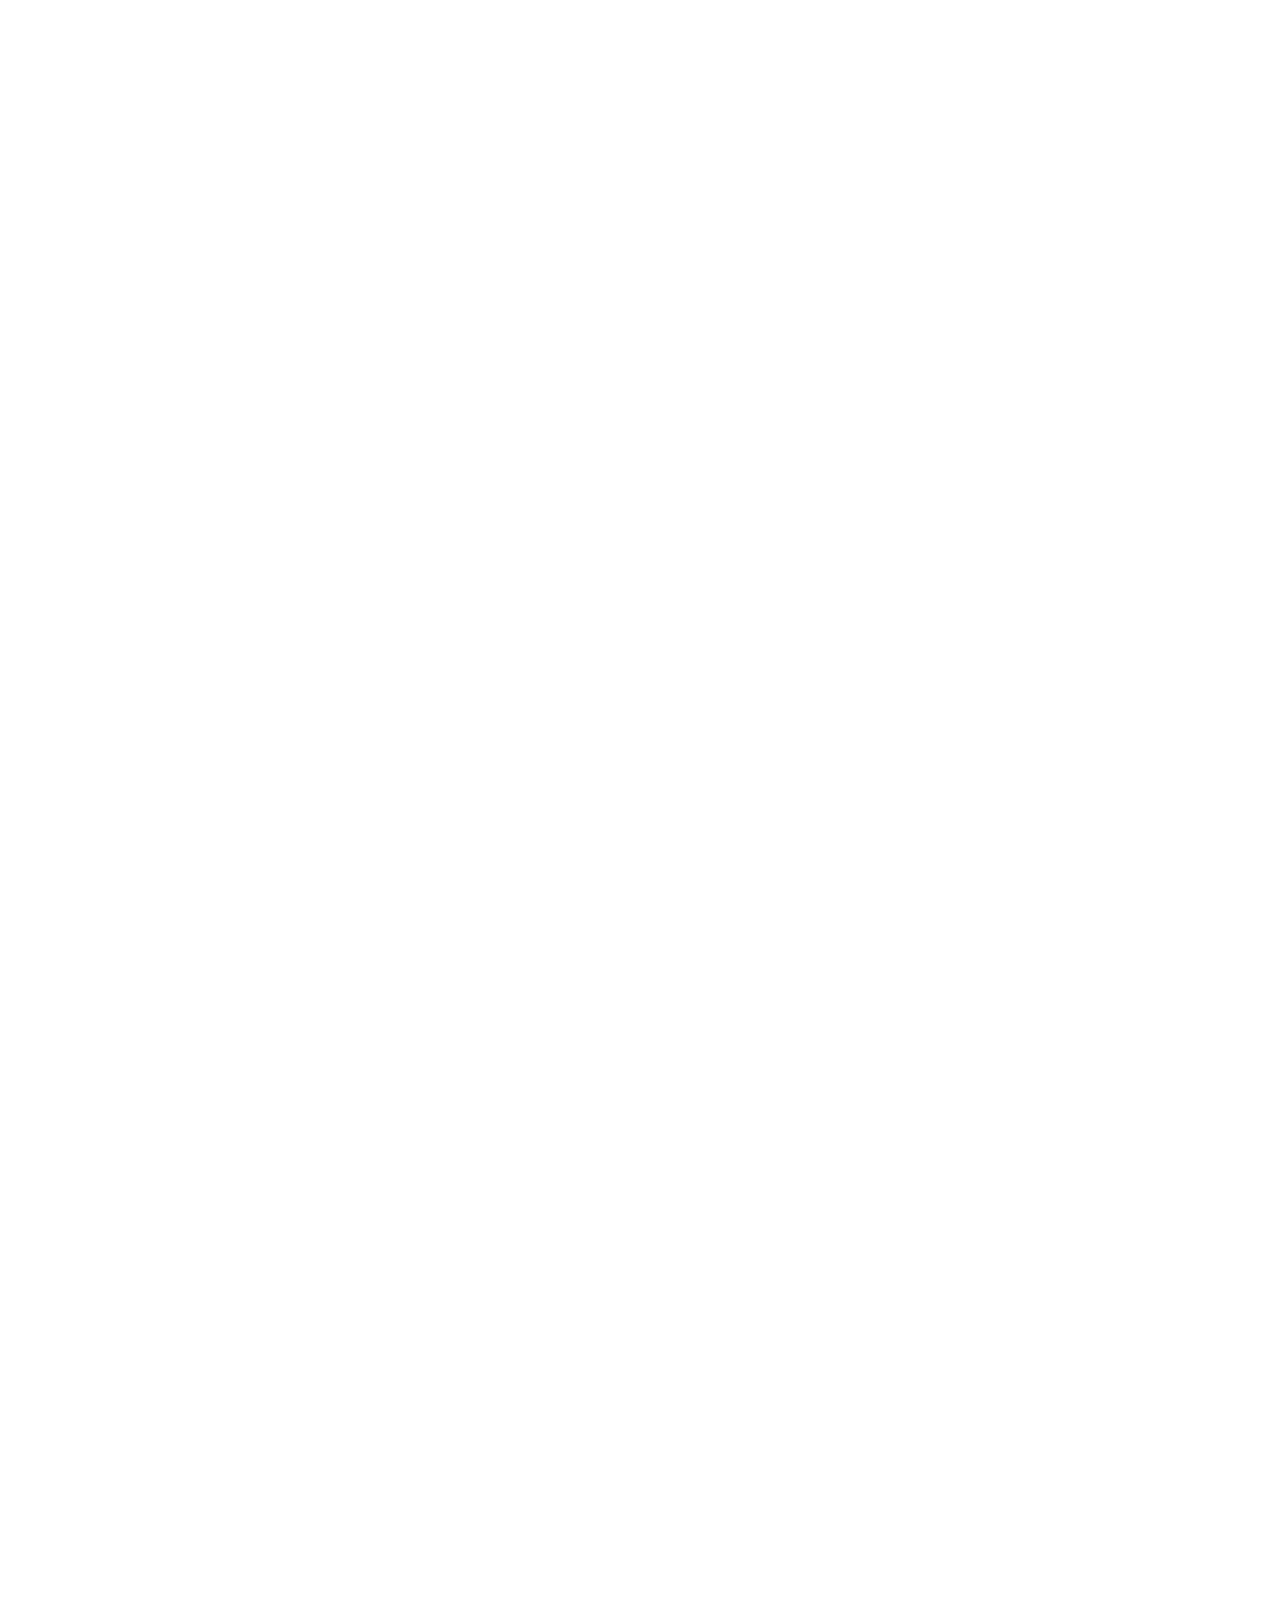
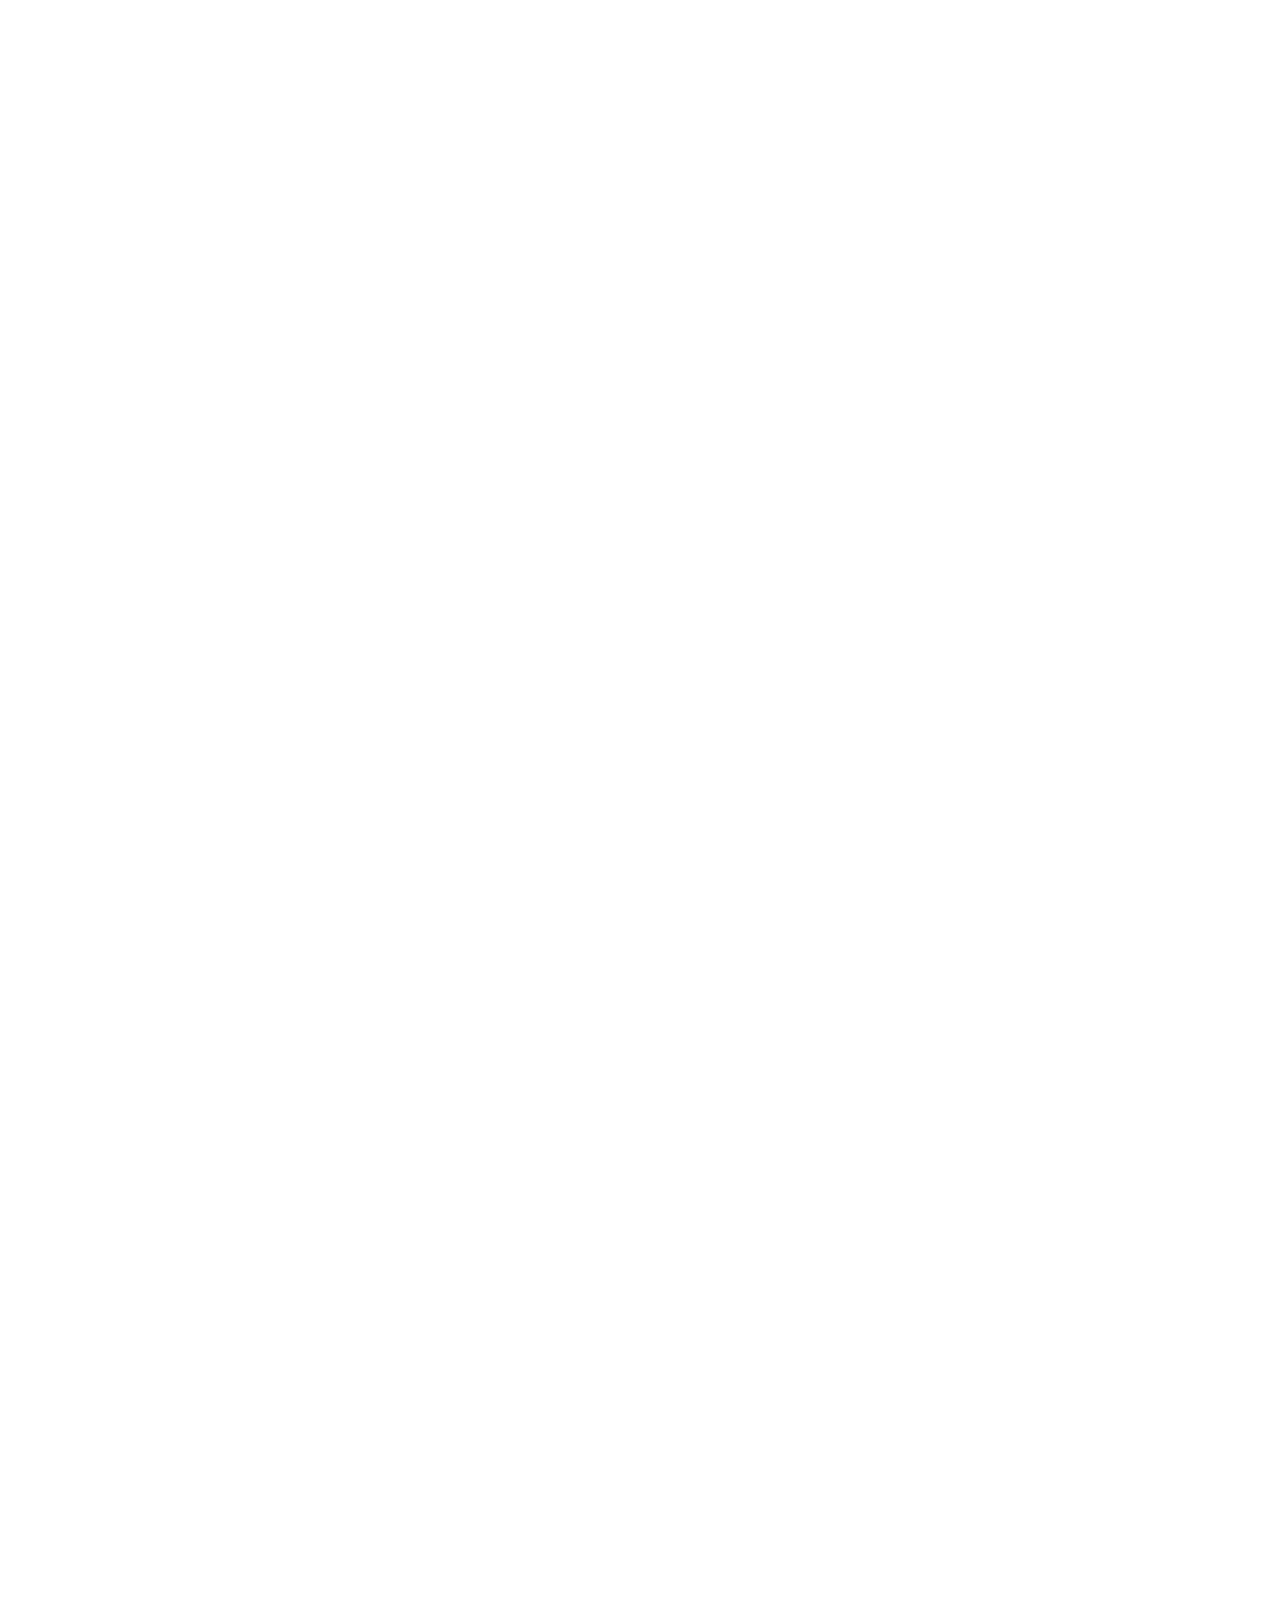
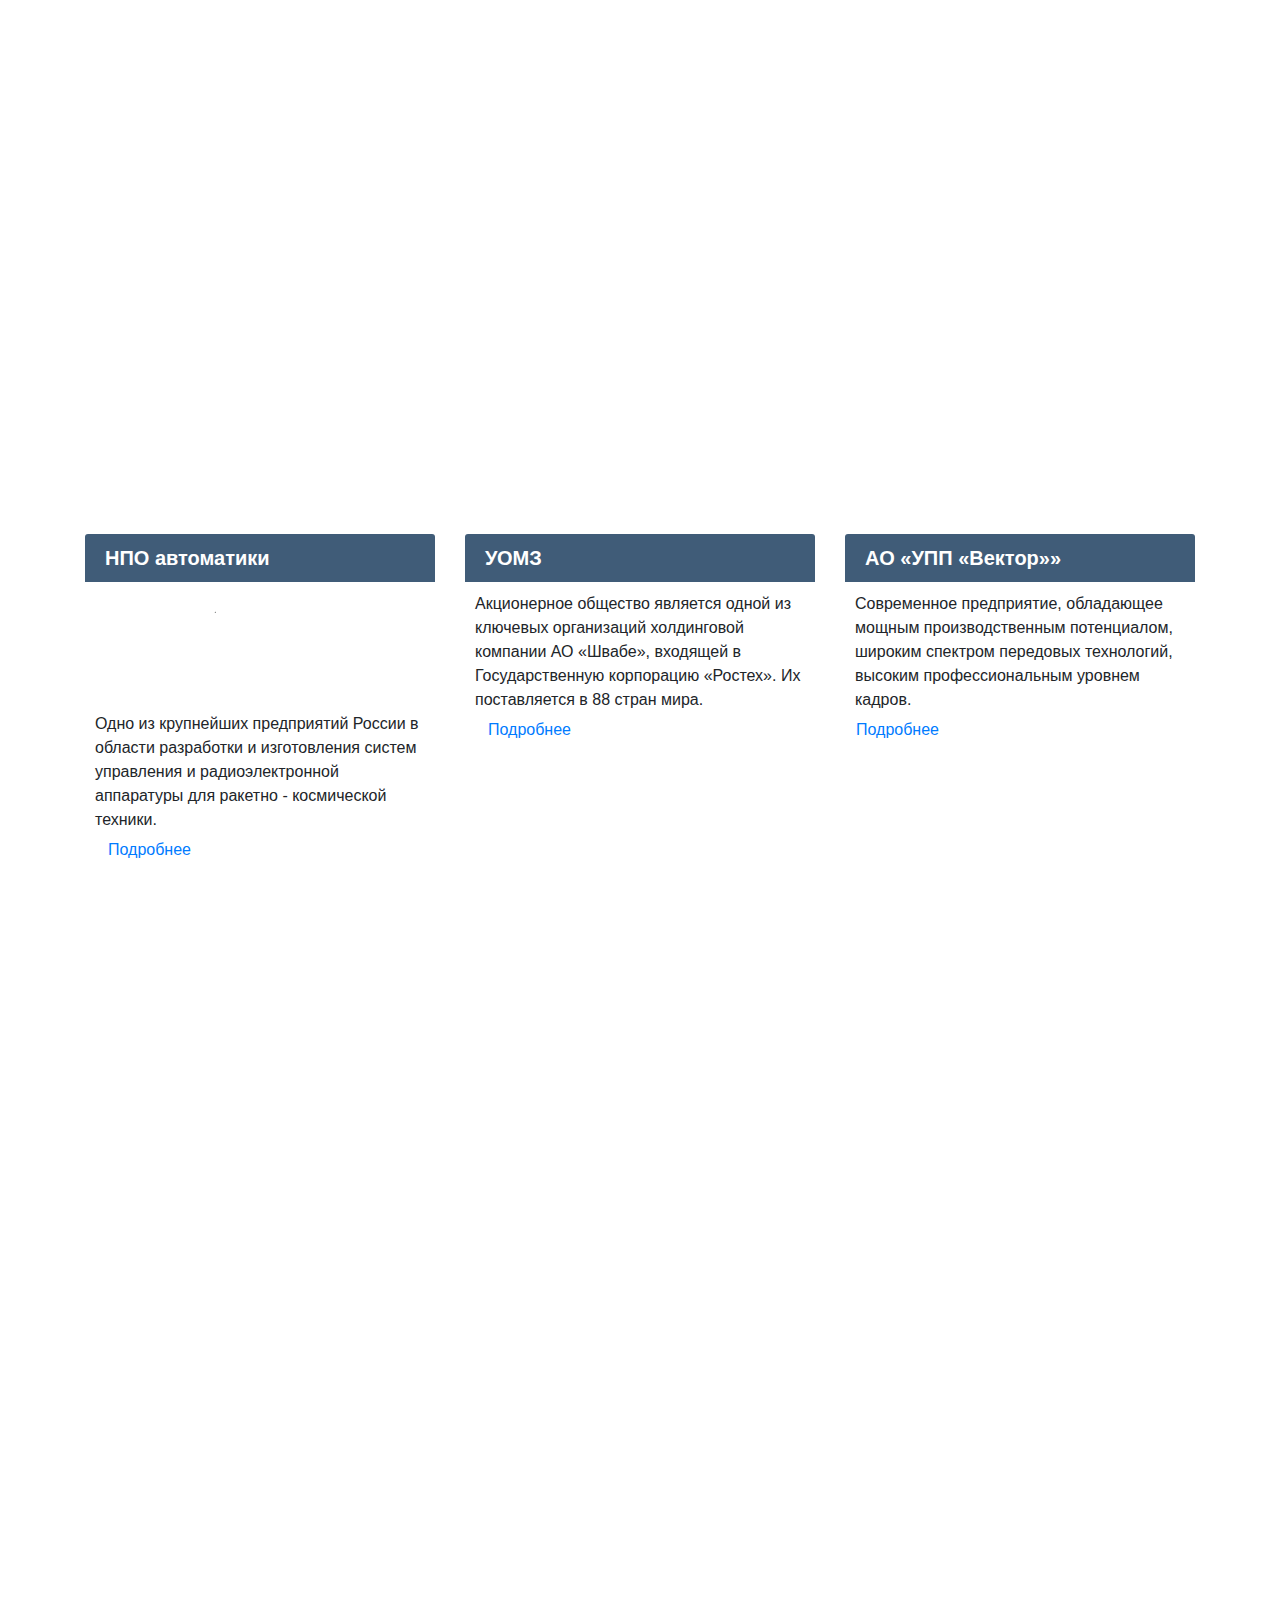
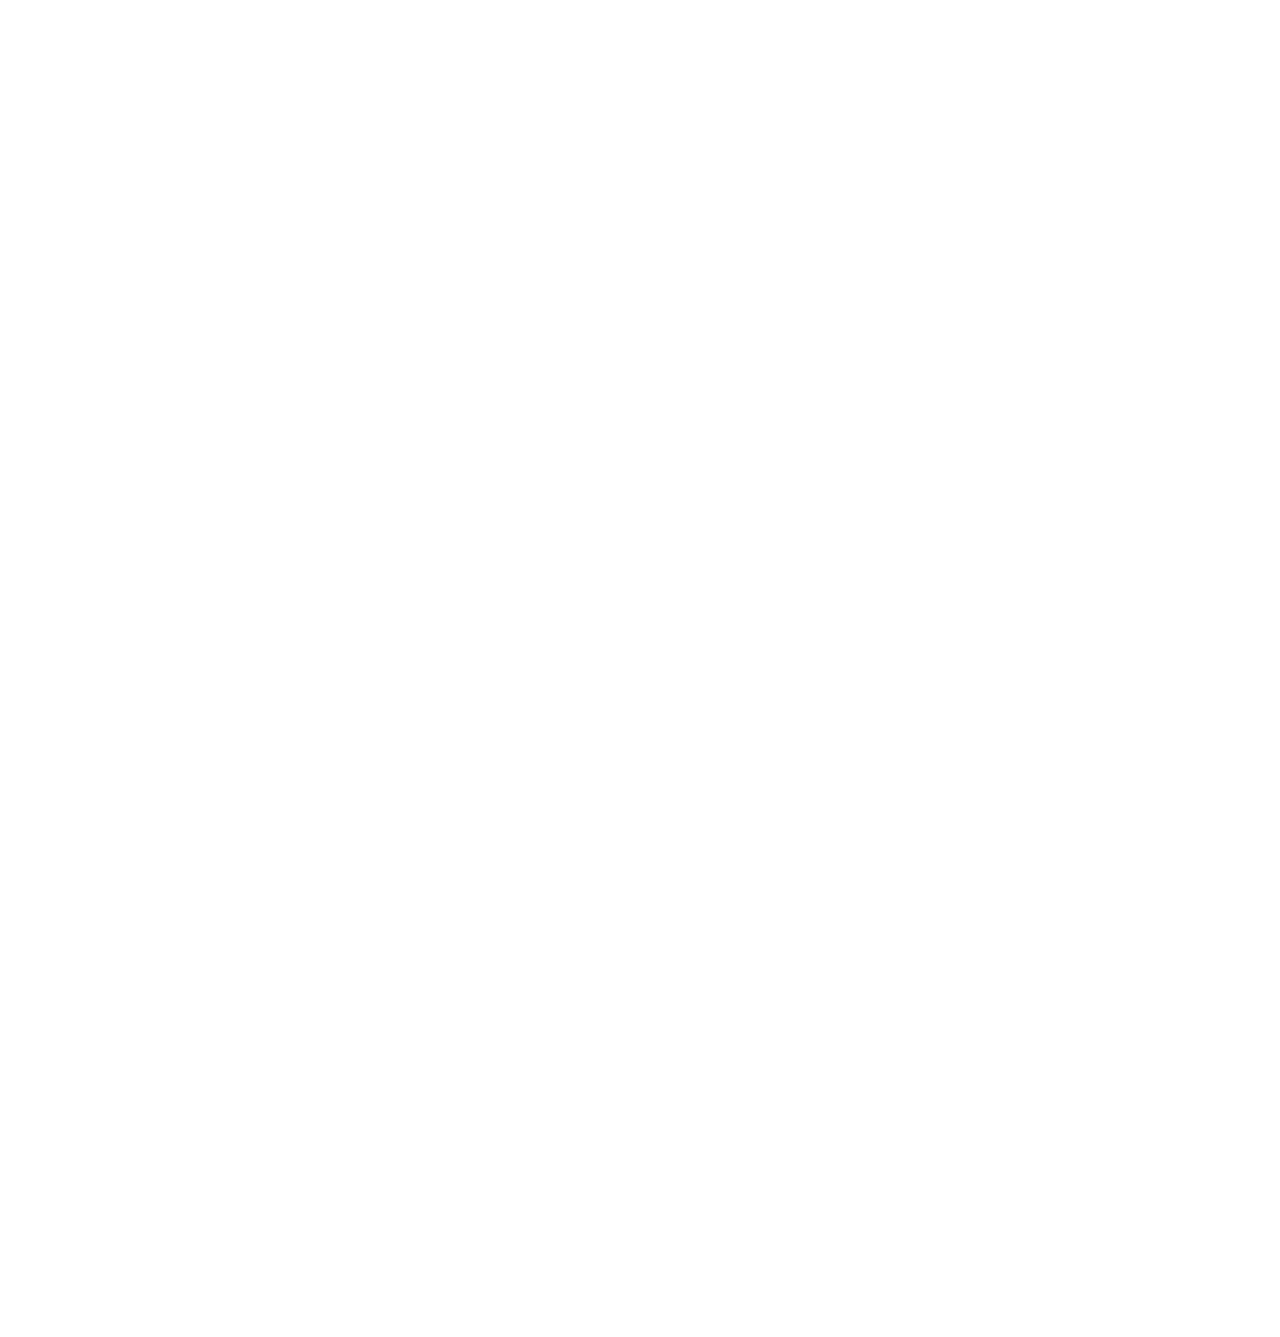
==== index.html @ 878fbd89 "urfu image fix" ====
<!DOCTYPE html>
<html>

<head>
    <meta charset="utf-8">
    <meta name="viewport" content="width=device-width, initial-scale=1, shrink-to-fit=no">

    <link rel="stylesheet" href="https://maxcdn.bootstrapcdn.com/bootstrap/4.1.3/css/bootstrap.min.css">
    <link rel="stylesheet" href="https://cdnjs.cloudflare.com/ajax/libs/font-awesome/4.5.0/css/font-awesome.min.css">
    <link rel="stylesheet" type="text/css" href="parallax.css" rel="stylesheet" type="text/css">

    <link rel="stylesheet" type="text/css" href="timeline.css" rel="stylesheet" type="text/css">
    <link rel="stylesheet" type="text/css" href="intro.css" rel="stylesheet" type="text/css">
    <link rel="stylesheet" type="text/css" href="statistics.css" rel="stylesheet" type="text/css">
    <link rel="stylesheet" type="text/css" href="opportunities.css" rel="stylesheet" type="text/css">
    <link rel="stylesheet" type="text/css" href="contacts.css" rel="stylesheet" type="text/css">
    <!--- TODO some style from here belongs to admission campaign - SPLIT -->
    <style>
        :root {
            /*--blue-green: #286763; statistics*/
            --yellow: #b39c47; /*admission campaign*/
            /*best? --yellow: #c2a434; */
            /*--yellow: #cbb46d;*/
            
        }
        
        body {
            /*min-height:6000px;*/
        }
        /*.card-deck .cw-30 {
            flex: 1 0 30%;
            max-width: 30%;
        }
        
        .cw-30 {
            background-color: transparent;
            max-width: 30%;
        }
        
        
        .card-deck .cw-70 {
            flex: 1 0 70%;
            max-width: 70%;
        } */
        
        .card-header.yellow-bg{
            background-color: var(--yellow);
            color:white;
        }
        
        .section-header {
            background-color: transparent;
            color: white;
            text-align: center;
            font-weight: bold;
            padding: 10px;     
        }
        
      

</style>

    <script type="text/javascript" src="https://ajax.googleapis.com/ajax/libs/jquery/1.12.4/jquery.min.js"></script>
    <script type="text/javascript" src="https://maxcdn.bootstrapcdn.com/bootstrap/4.1.3/js/bootstrap.min.js"></script>
    <script type="text/javascript" src="js/parallax.min.js"></script>
    <!--charts-->
    <script type="text/javascript" src="https://www.gstatic.com/charts/loader.js"></script>
    <script type="text/javascript" src="js/score-chart.js"></script>
    <script type="text/javascript" src="js/vacant-chart.js"></script>

    <script type="text/javascript" src="js/intro.js"></script>
    <script type="text/javascript" src="js/what_is_radio.js"></script>
    <script type="text/javascript" src="js/statistics.js"></script>
     <script type="text/javascript" src="js/opportunities.js"></script>
     <script type="text/javascript" src="js/contacts.js"></script>

</head>

<body>

    <!--<header class="black-circle parallax" style="min-height: 979px;">
	<div class="inner">
		<div class="ct-page_title">
			<div class="inner">
				<h1>
					<span><img src="images/logo.png"/></span>
				</h1>
				<h2>
					A major trend in web design is parallax scrolling, which involves the background moving at a slower rate to the foreground, creating a 3D effect as you scroll down the page.
				</h2>
			</div>
		</div>
	</div>
</header> -->
    <!-- class="ct-u-paddingBoth120" was inside section for padding-->
    <section id="intro" style="background:transparent; min-height: 300px;"></section>

    <section id="what_is_radio" style="background:transparent; min-height: 979px;"></section>

    <section id="statistics" style="background:transparent; min-height:800px;"></section>

    <section id="admission_campaign" style="background:transparent; min-height: 979px;"></section>

    <section id="opportunities" style="background:transparent; min-height: 979px;"></section>

    <section id="graduates" style="background:transparent; min-height: 990px;"></section>

    <section id="contacts" style="background:transparent; min-height: 979px;">
    </section>

    <script type="text/javascript">
        $(document).ready(function() {
            $("#intro").load("intro.html");
            $("#what_is_radio").load("what_is_radio.html");
            $("#statistics").load("statistics.html");
            $("#admission_campaign").load("admission_campaign.html");
            $("#opportunities").load("opportunities.html");
            $("#graduates").load("graduates.html");
            $("#contacts").load("contacts.html");
        });

    </script>

    <script type="text/javascript">
        $(document).ready(function() {
            $('#intro').parallax({
                imageSrc: 'img/intro.png'
            });
            $('#what_is_radio').parallax({
                imageSrc: 'img/what_is_radio.png'
            });
            $('#statistics').parallax({
                imageSrc: 'img/statistics.png'
            });
            $('#admission_campaign').parallax({
                imageSrc: 'img/admission_campaign.png'
            });
            $('#opportunities').parallax({
                imageSrc: 'img/opportunities.png'
            });
            $('#graduates').parallax({
                imageSrc: 'img/graduates.png'
            });
            $('#contacts').parallax({
                imageSrc: 'img/contacts.png'
            });
        });

    </script>

</body>

</html>
---- opportunities.css ----
:root {
    --blue-gray: #405c78;
}

.card-header.blue-gray-bg {
    background-color: var(--blue-gray);
    color: white;
}

.img {
    width:120px;
    height:120px;
    margin:0 auto;
    border-radius:50%;
    overflow:hidden;
}
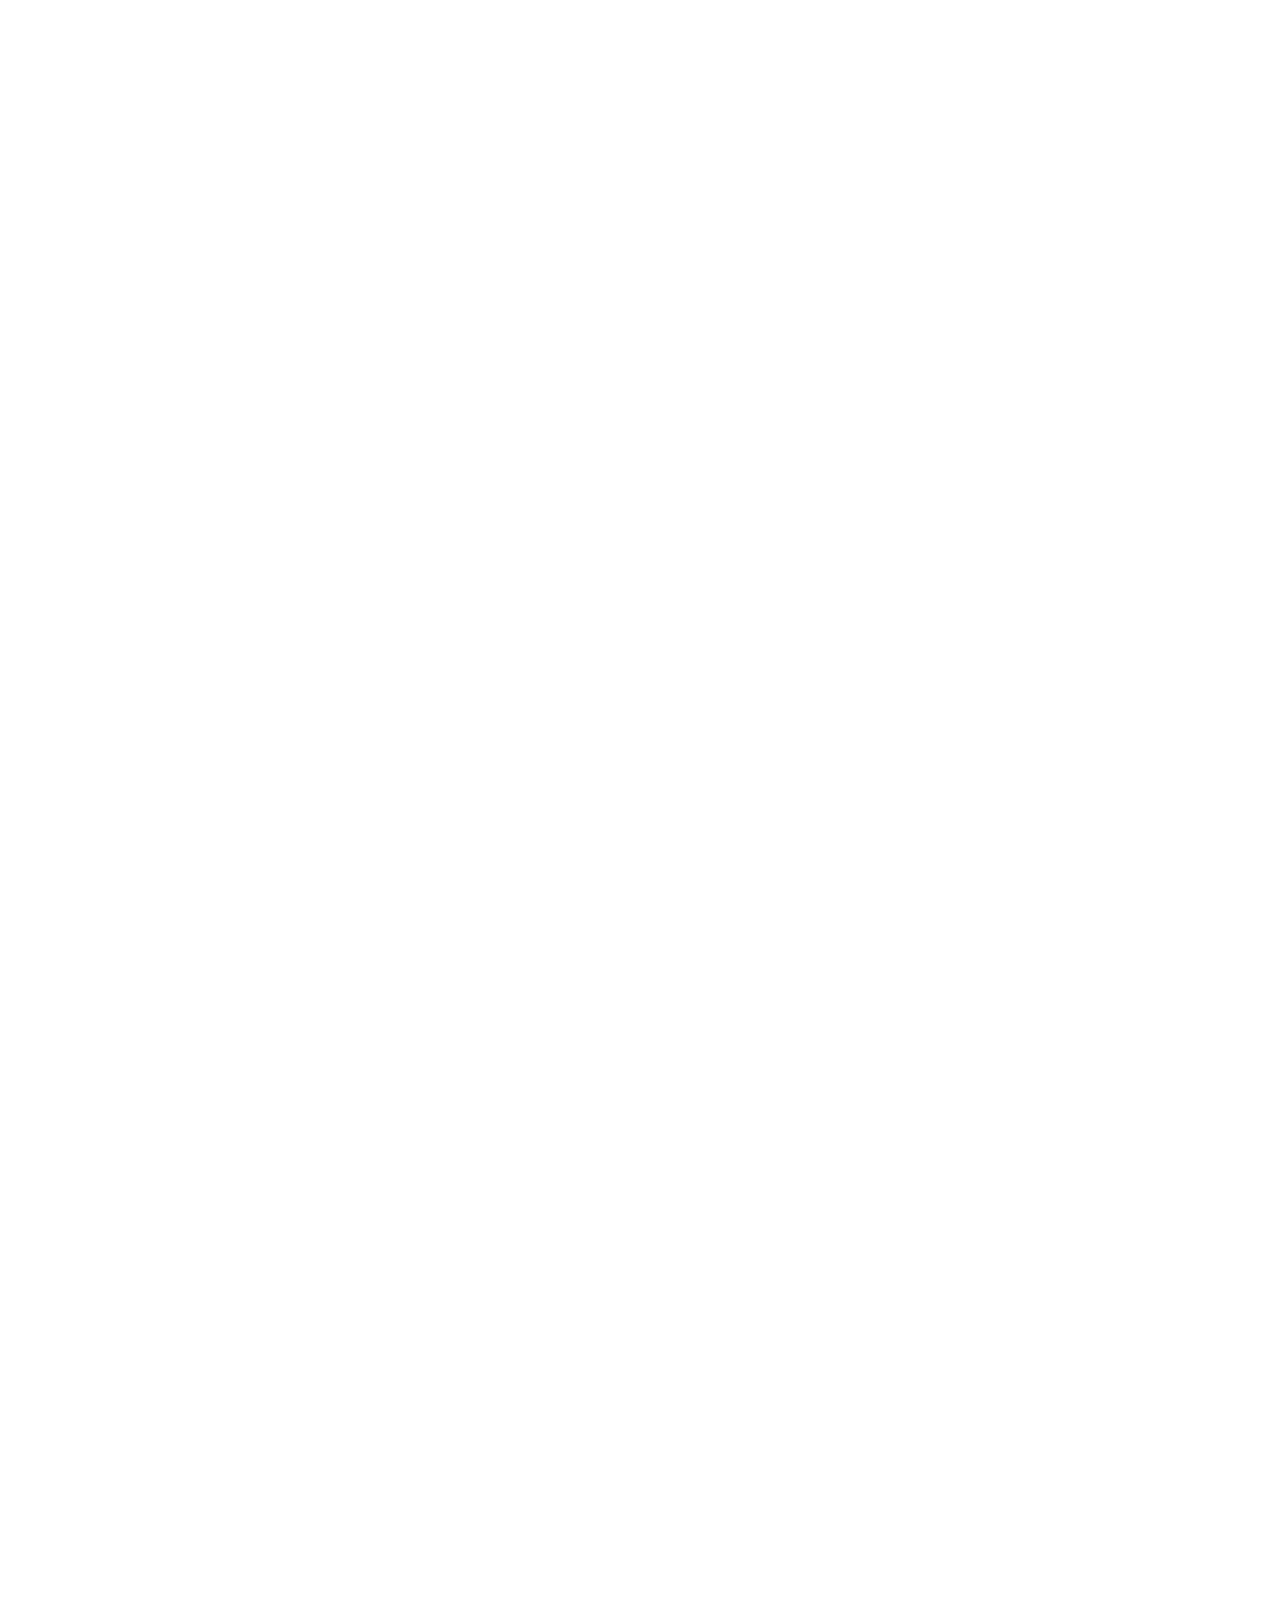
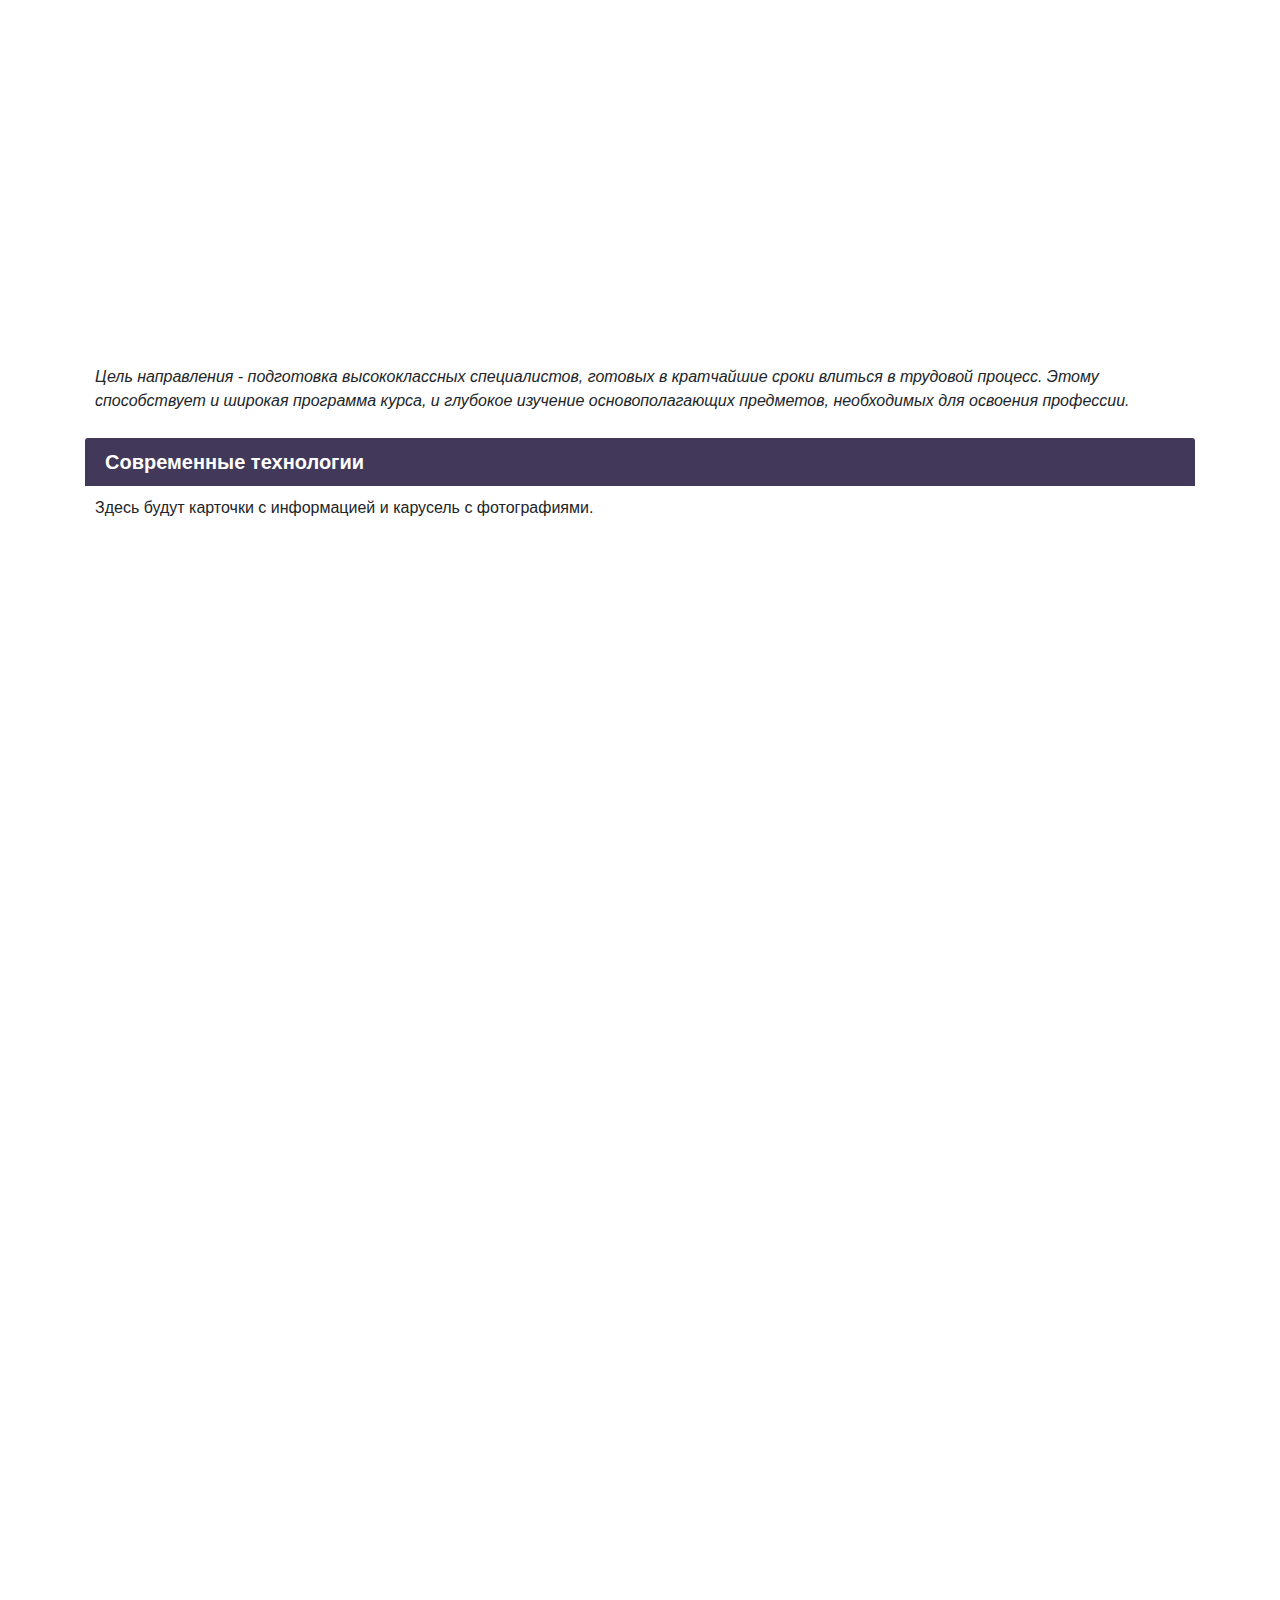
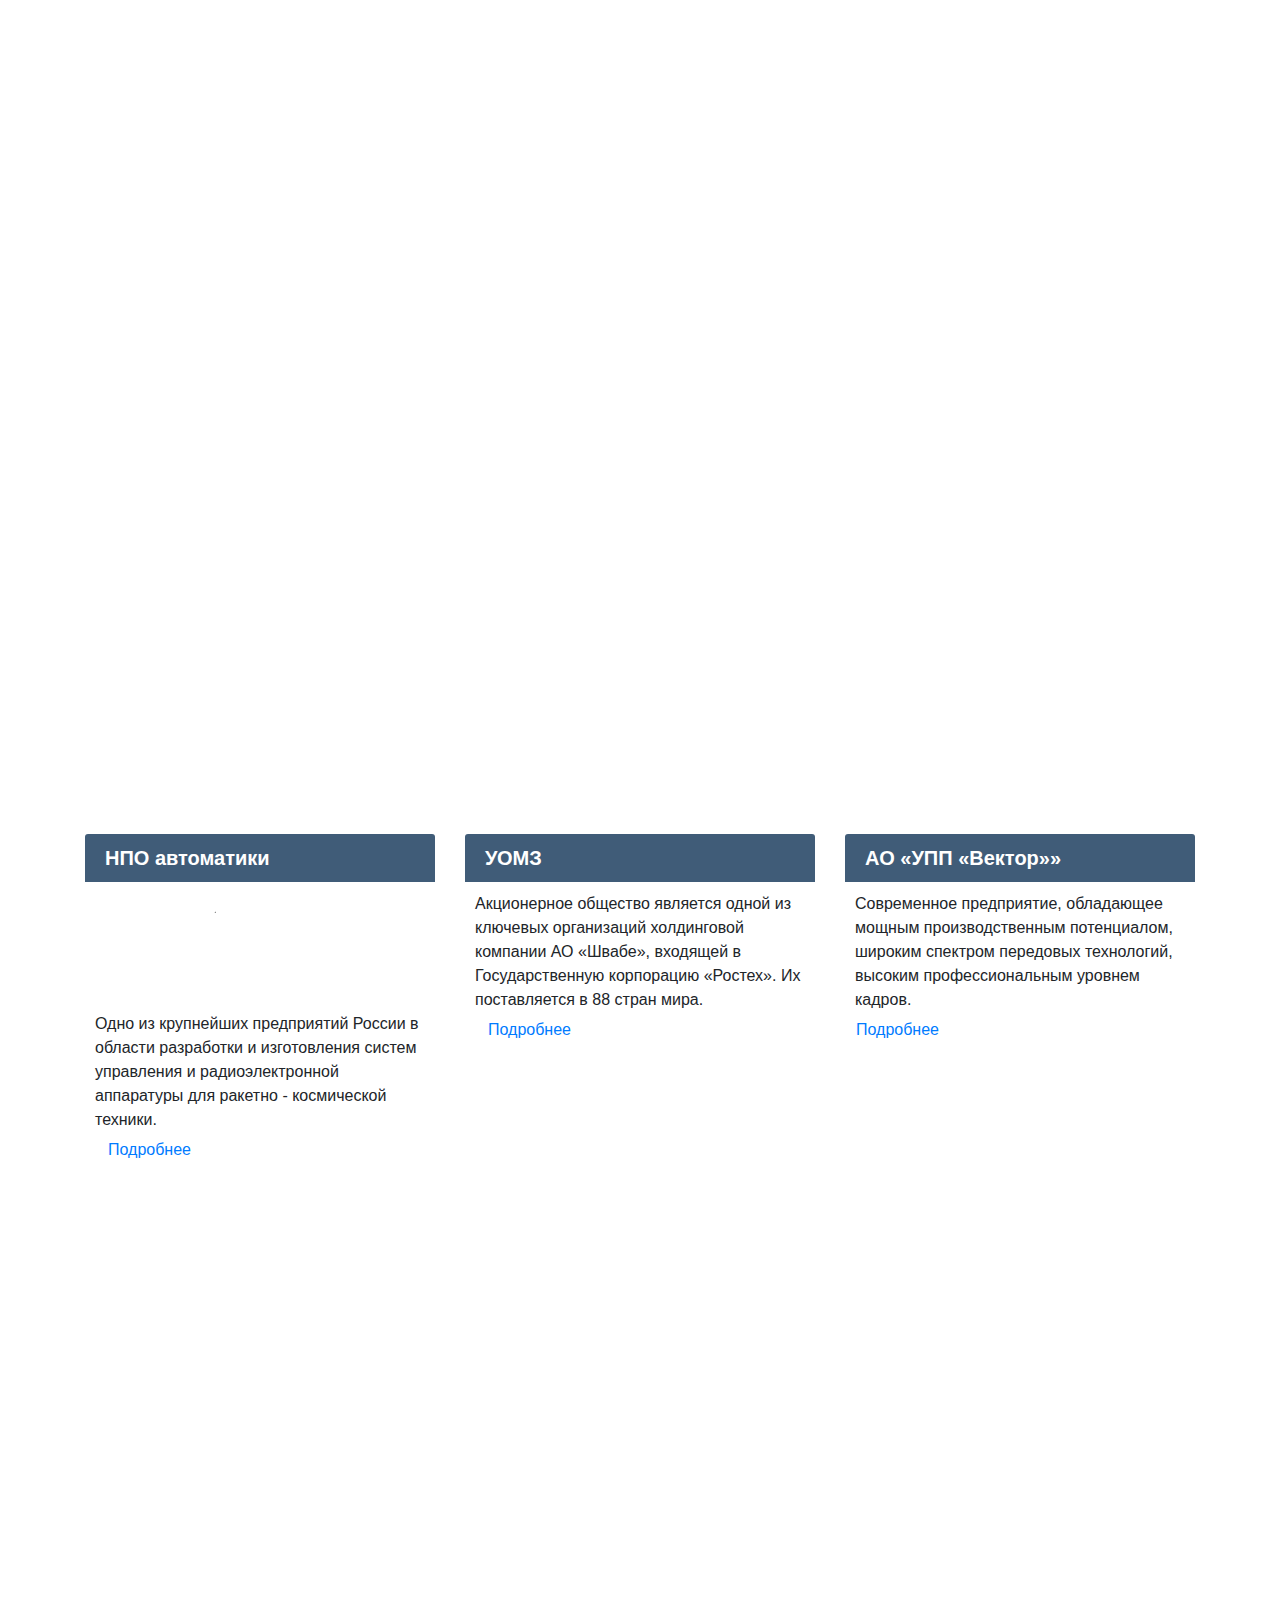
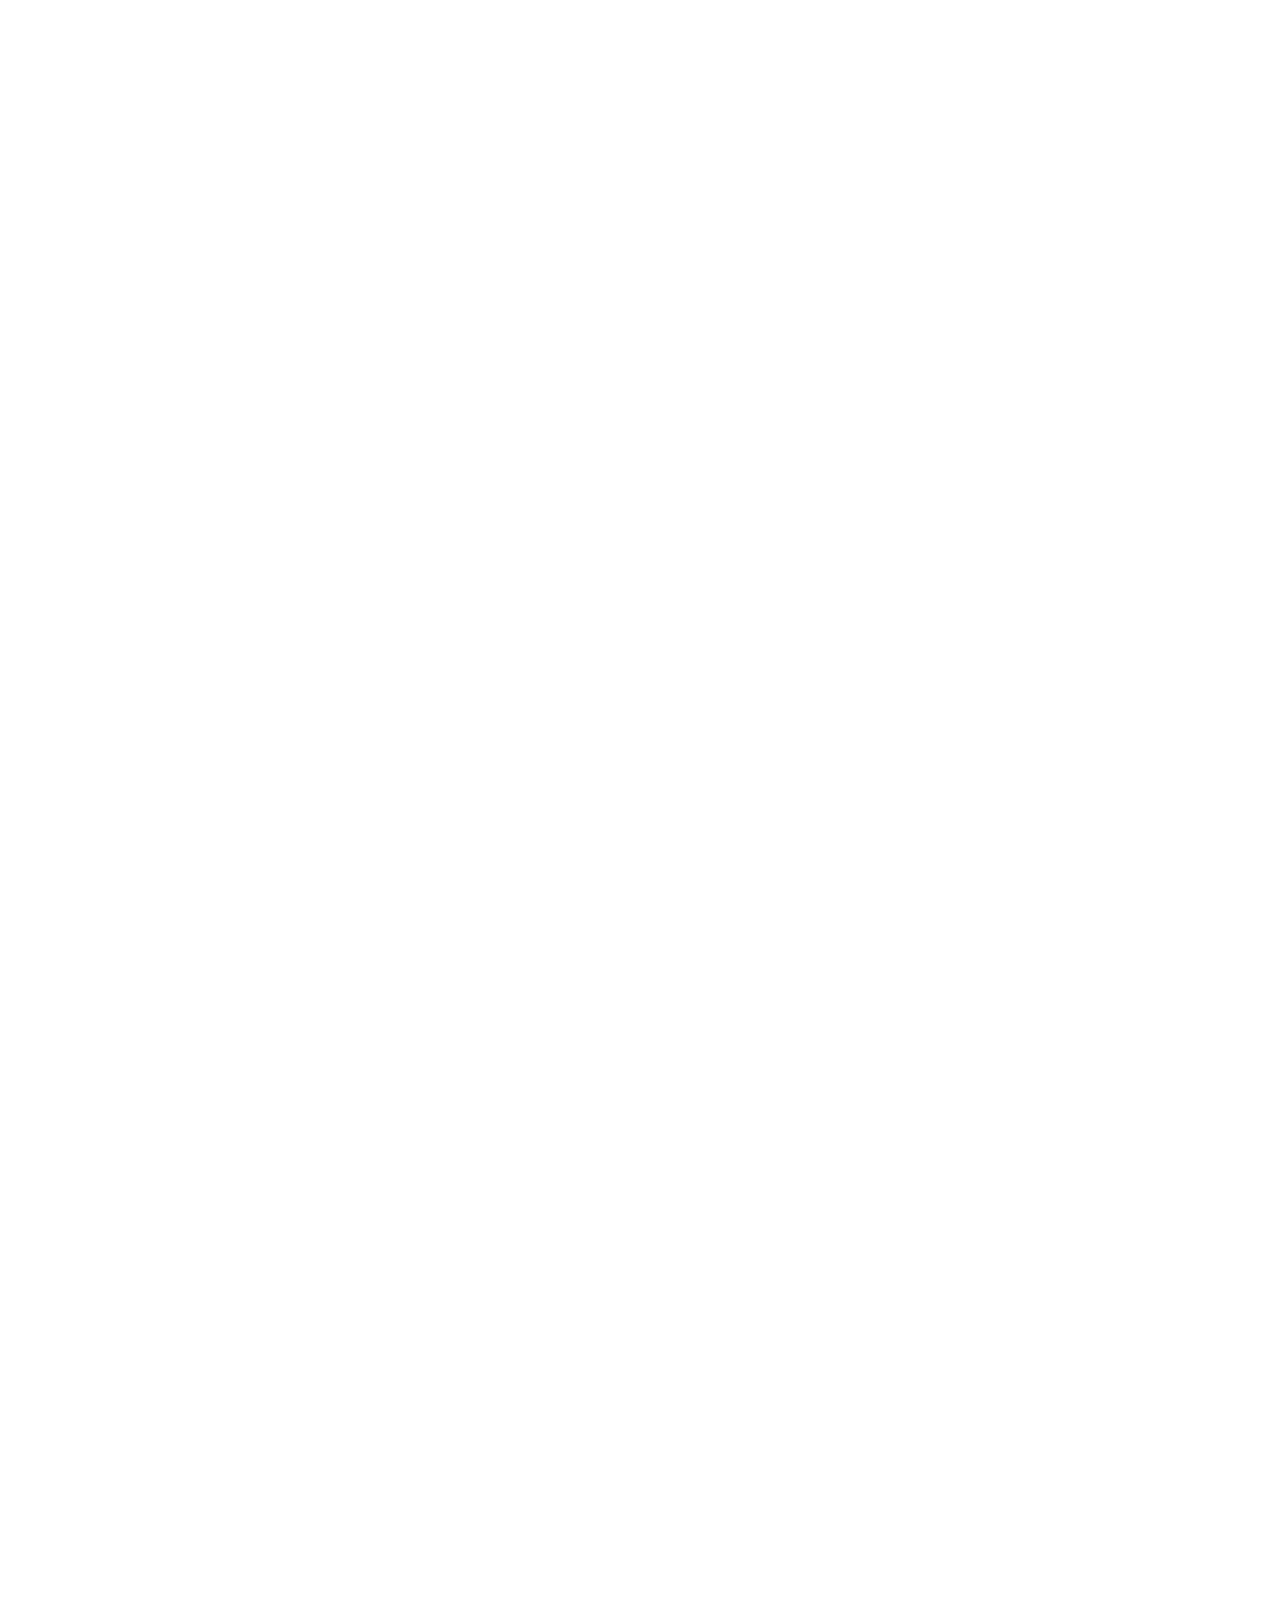
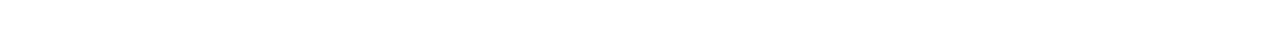
==== commit af0cbae5: "urfu image fix" ====
--- a/index.html
+++ b/index.html
@@ -96,6 +96,8 @@
     <section id="intro" style="background:transparent; min-height: 300px;"></section>
 
     <section id="what_is_radio" style="background:transparent; min-height: 979px;"></section>
+    
+    <section id="radio_in_urfu" style="background:transparent; min-height: 300px;"></section>
 
     <section id="statistics" style="background:transparent; min-height:800px;"></section>
 
@@ -112,6 +114,7 @@
         $(document).ready(function() {
             $("#intro").load("intro.html");
             $("#what_is_radio").load("what_is_radio.html");
+            $("#radio_in_urfu").load("radio_in_urfu.html");
             $("#statistics").load("statistics.html");
             $("#admission_campaign").load("admission_campaign.html");
             $("#opportunities").load("opportunities.html");
@@ -128,6 +131,9 @@
             });
             $('#what_is_radio').parallax({
                 imageSrc: 'img/what_is_radio.png'
+            });
+            $('#radio_in_urfu').parallax({
+                imageSrc: 'img/radio_in_urfu.png'
             });
             $('#statistics').parallax({
                 imageSrc: 'img/statistics.png'
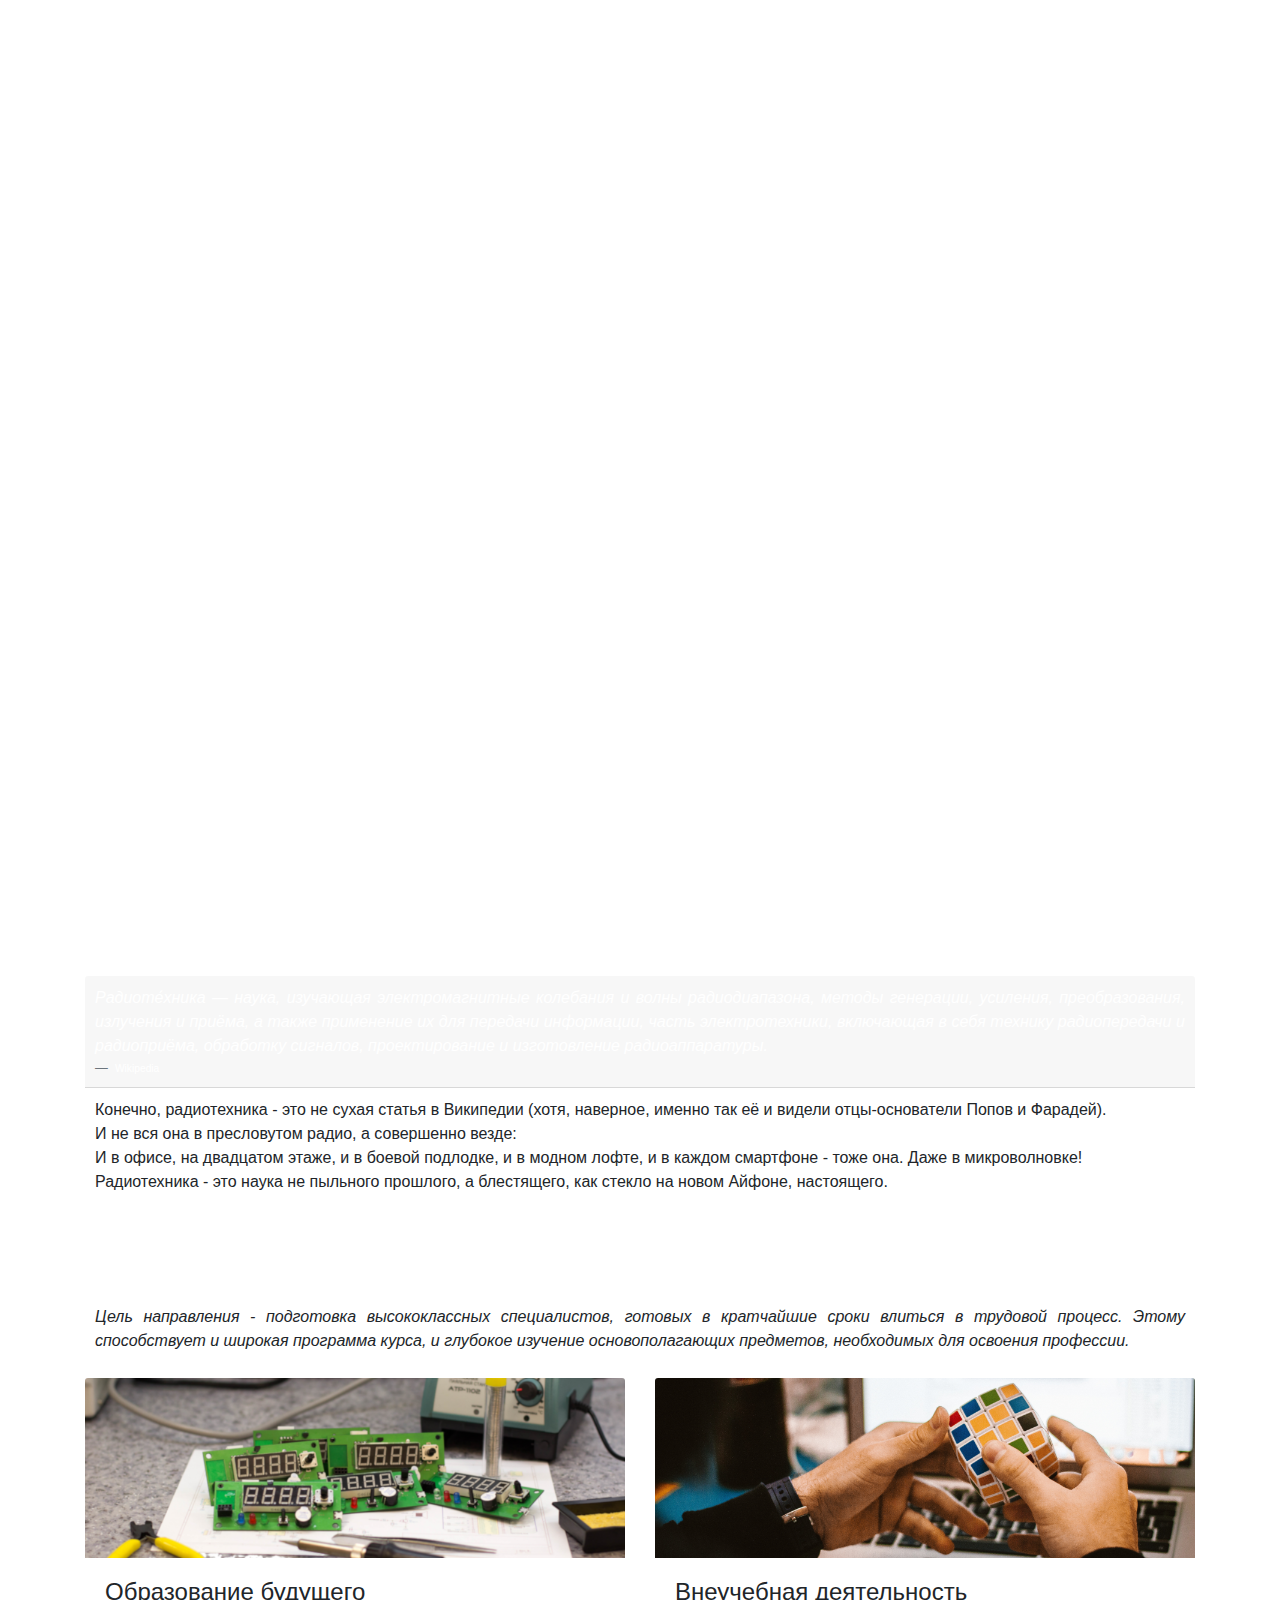
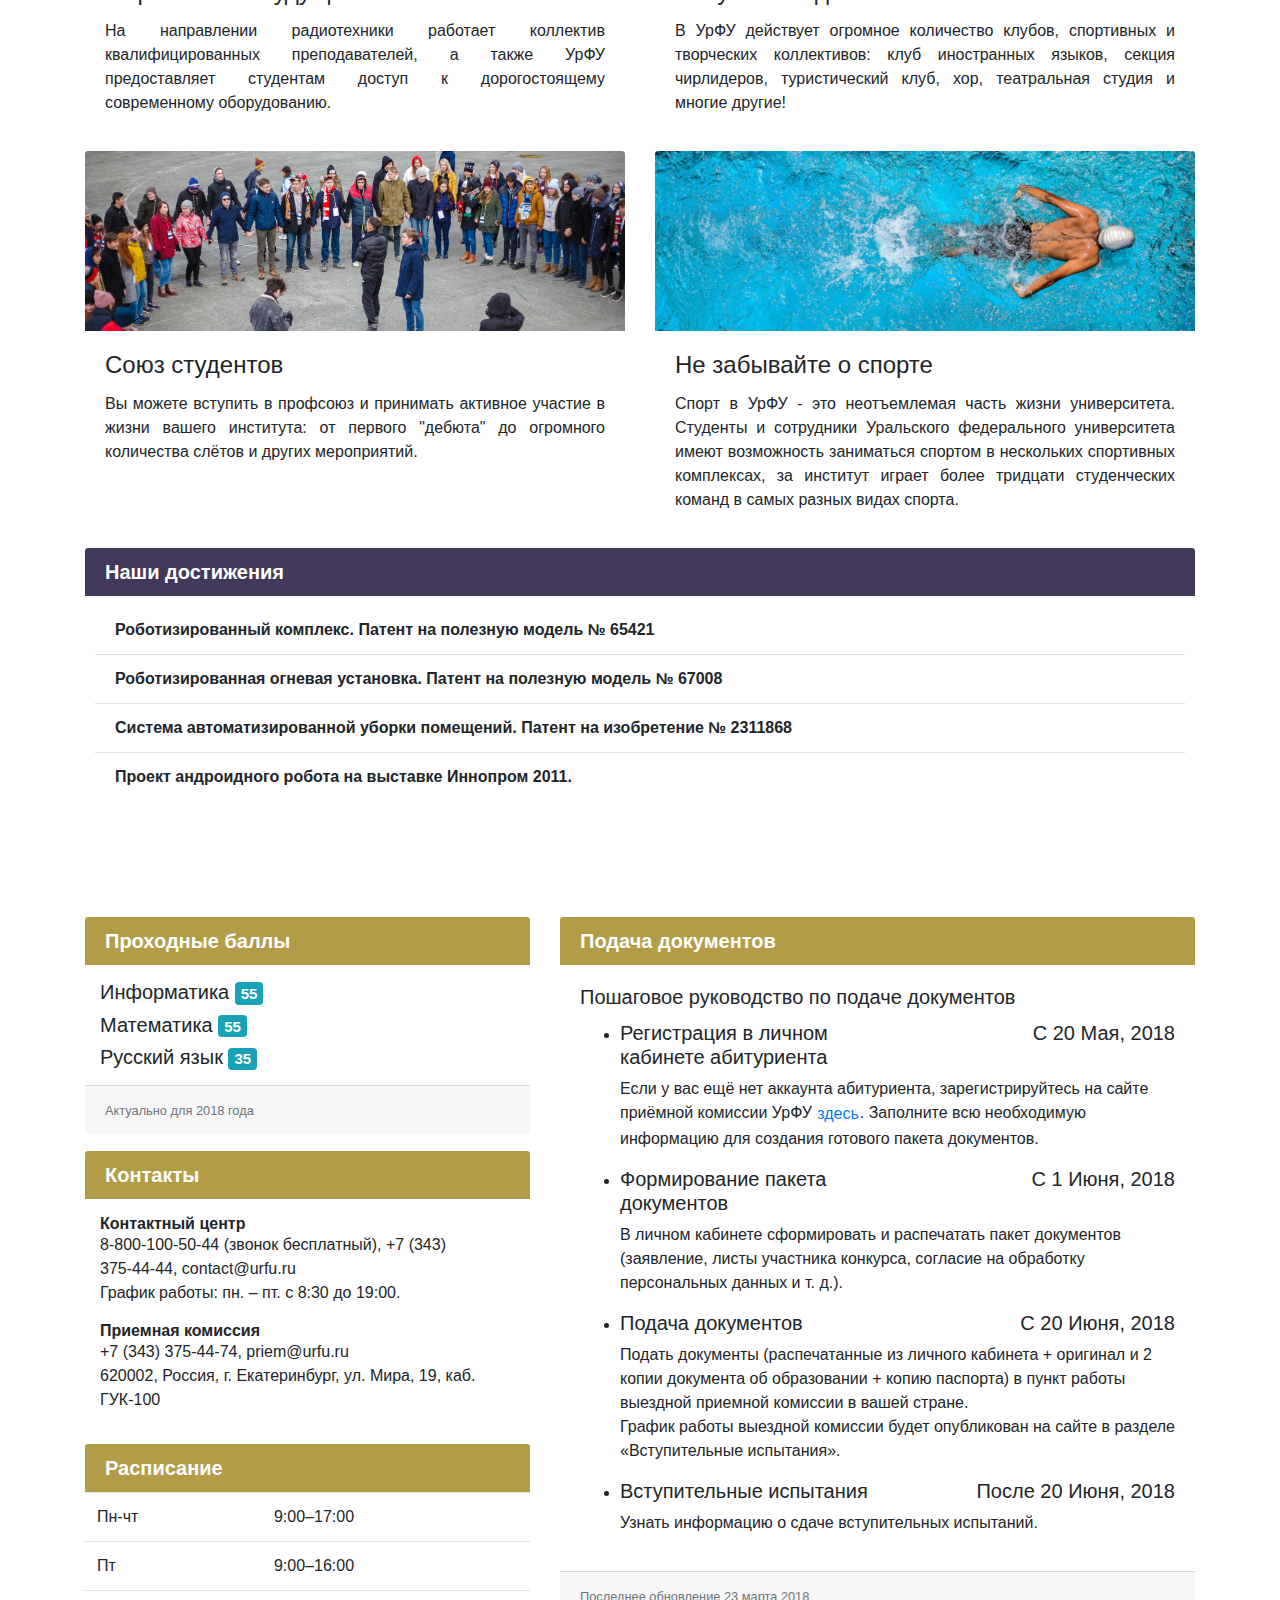
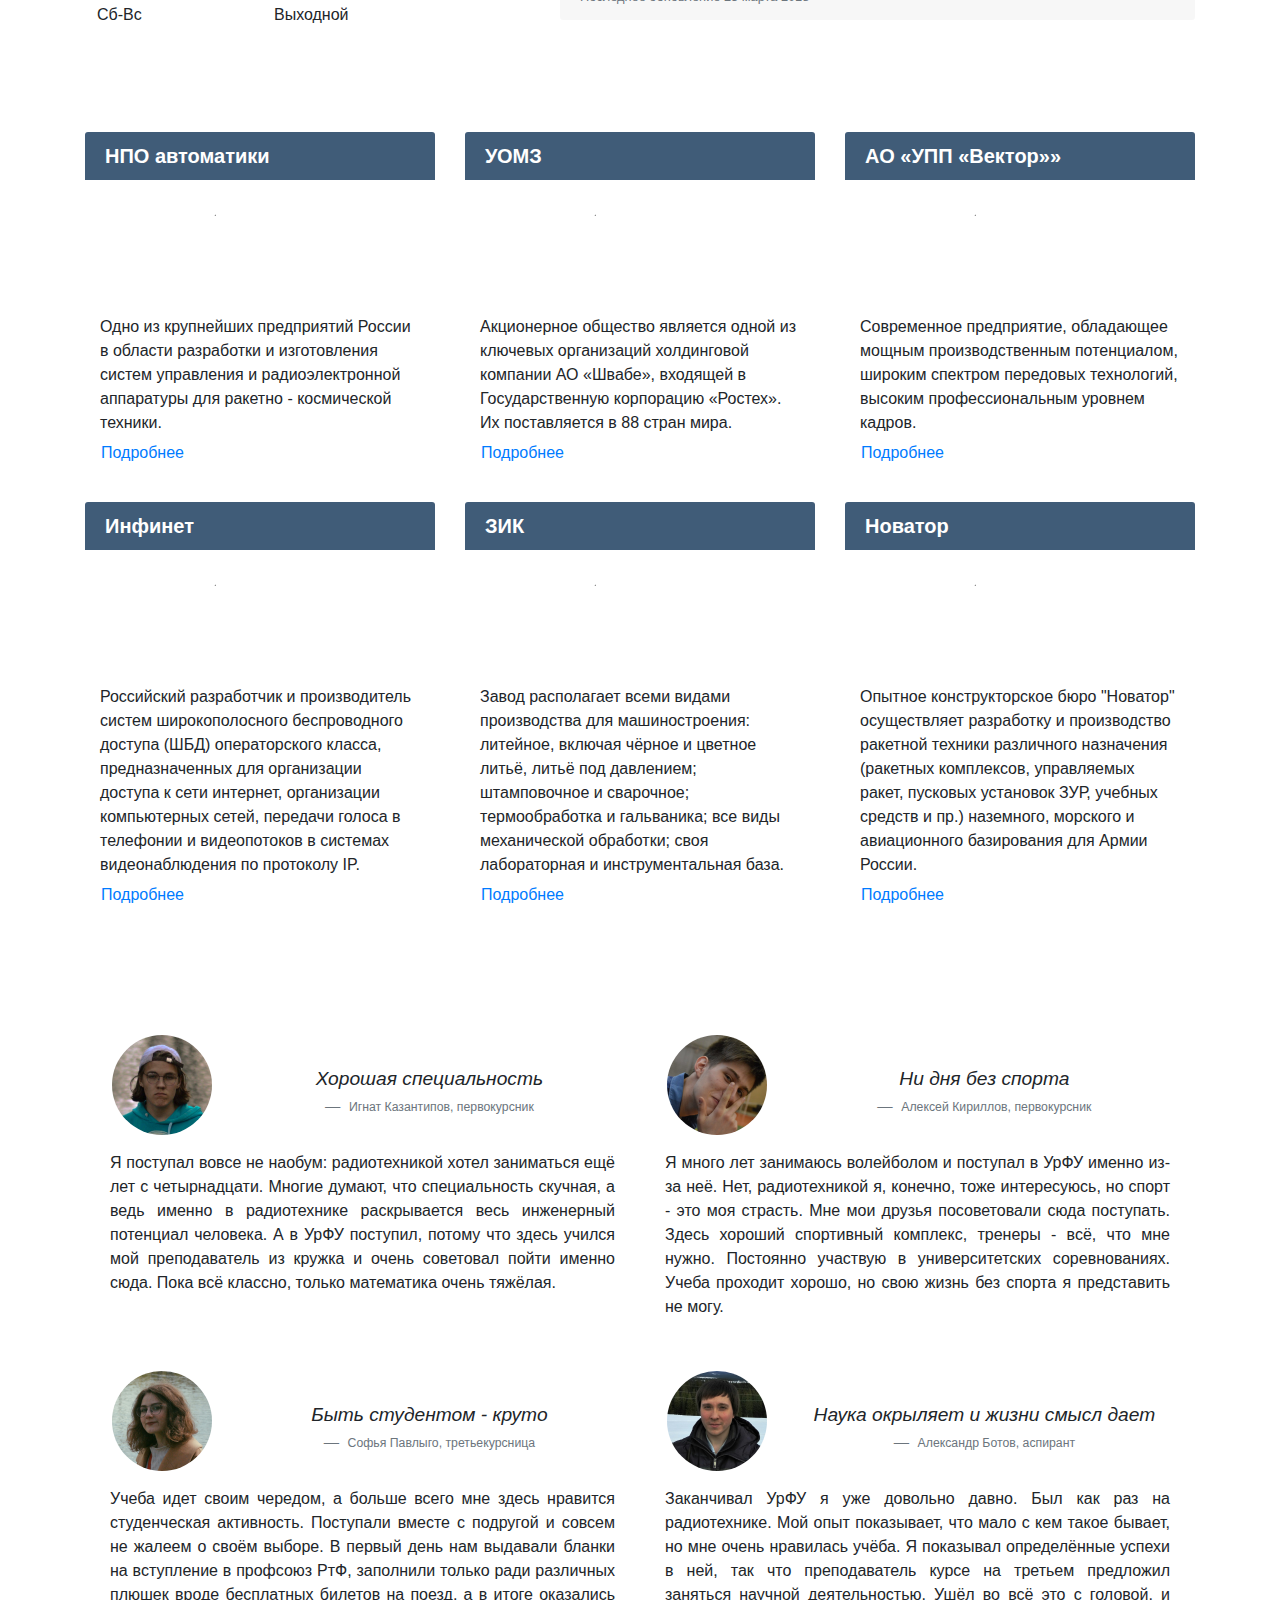
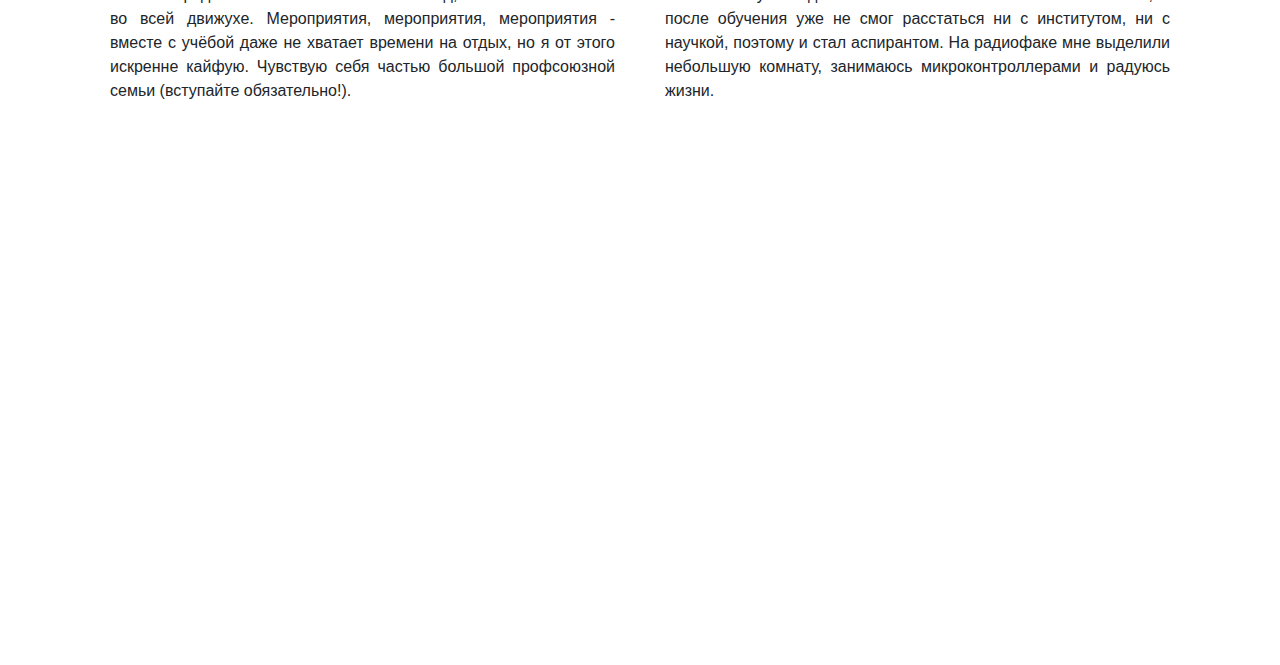
==== commit 92469b8a: "updated urfu and graduates, cards equal height" ====
--- a/index.html
+++ b/index.html
@@ -13,6 +13,7 @@
     <link rel="stylesheet" type="text/css" href="intro.css" rel="stylesheet" type="text/css">
     <link rel="stylesheet" type="text/css" href="statistics.css" rel="stylesheet" type="text/css">
     <link rel="stylesheet" type="text/css" href="opportunities.css" rel="stylesheet" type="text/css">
+    <link rel="stylesheet" type="text/css" href="graduates.css" rel="stylesheet" type="text/css">
     <link rel="stylesheet" type="text/css" href="contacts.css" rel="stylesheet" type="text/css">
     <!--- TODO some style from here belongs to admission campaign - SPLIT -->
     <style>
@@ -26,6 +27,11 @@
         
         body {
             /*min-height:6000px;*/
+        }
+        
+        .justify{
+            text-align: justify;
+            text-justify: inter-word;
         }
         /*.card-deck .cw-30 {
             flex: 1 0 30%;
@@ -71,8 +77,8 @@
     <script type="text/javascript" src="js/intro.js"></script>
     <script type="text/javascript" src="js/what_is_radio.js"></script>
     <script type="text/javascript" src="js/statistics.js"></script>
-     <script type="text/javascript" src="js/opportunities.js"></script>
-     <script type="text/javascript" src="js/contacts.js"></script>
+    <script type="text/javascript" src="js/opportunities.js"></script>
+    <script type="text/javascript" src="js/contacts.js"></script>
 
 </head>
 
@@ -93,10 +99,11 @@
 	</div>
 </header> -->
     <!-- class="ct-u-paddingBoth120" was inside section for padding-->
-    <section id="intro" style="background:transparent; min-height: 300px;"></section>
+    
+    <!--<section id="intro" style="background:transparent; min-height: 300px;"></section>
 
     <section id="what_is_radio" style="background:transparent; min-height: 979px;"></section>
-    
+
     <section id="radio_in_urfu" style="background:transparent; min-height: 300px;"></section>
 
     <section id="statistics" style="background:transparent; min-height:800px;"></section>
@@ -105,10 +112,26 @@
 
     <section id="opportunities" style="background:transparent; min-height: 979px;"></section>
 
-    <section id="graduates" style="background:transparent; min-height: 990px;"></section>
+    <section id="graduates" style="background:transparent; min-height: 880px;"></section>
 
-    <section id="contacts" style="background:transparent; min-height: 979px;">
-    </section>
+    <section id="contacts" style="background:transparent; min-height: 979px;"></section>-->
+    
+    <section id="intro" style="background:transparent;"></section>
+
+    <section id="what_is_radio" style="background:transparent;"></section>
+
+    <section id="radio_in_urfu" style="background:transparent;"></section>
+
+    <section id="statistics" style="background:transparent; "></section>
+
+    <section id="admission_campaign" style="background:transparent;"></section>
+
+    <section id="opportunities" style="background:transparent;"></section>
+
+    <section id="graduates" style="background:transparent;"></section>
+
+    <section id="contacts" style="background:transparent;"></section>
+
 
     <script type="text/javascript">
         $(document).ready(function() {
--- a/graduates.css
+++ b/graduates.css
@@ -0,0 +1,12 @@
+.img-rounded {
+    border-radius: 50%;
+    overflow: hidden;
+}
+
+.quote-text {
+    padding-top: 30px;
+    padding-bottom: 10px;
+    font-size: 1.2em;
+    text-align: center;
+    font-style: italic;
+}
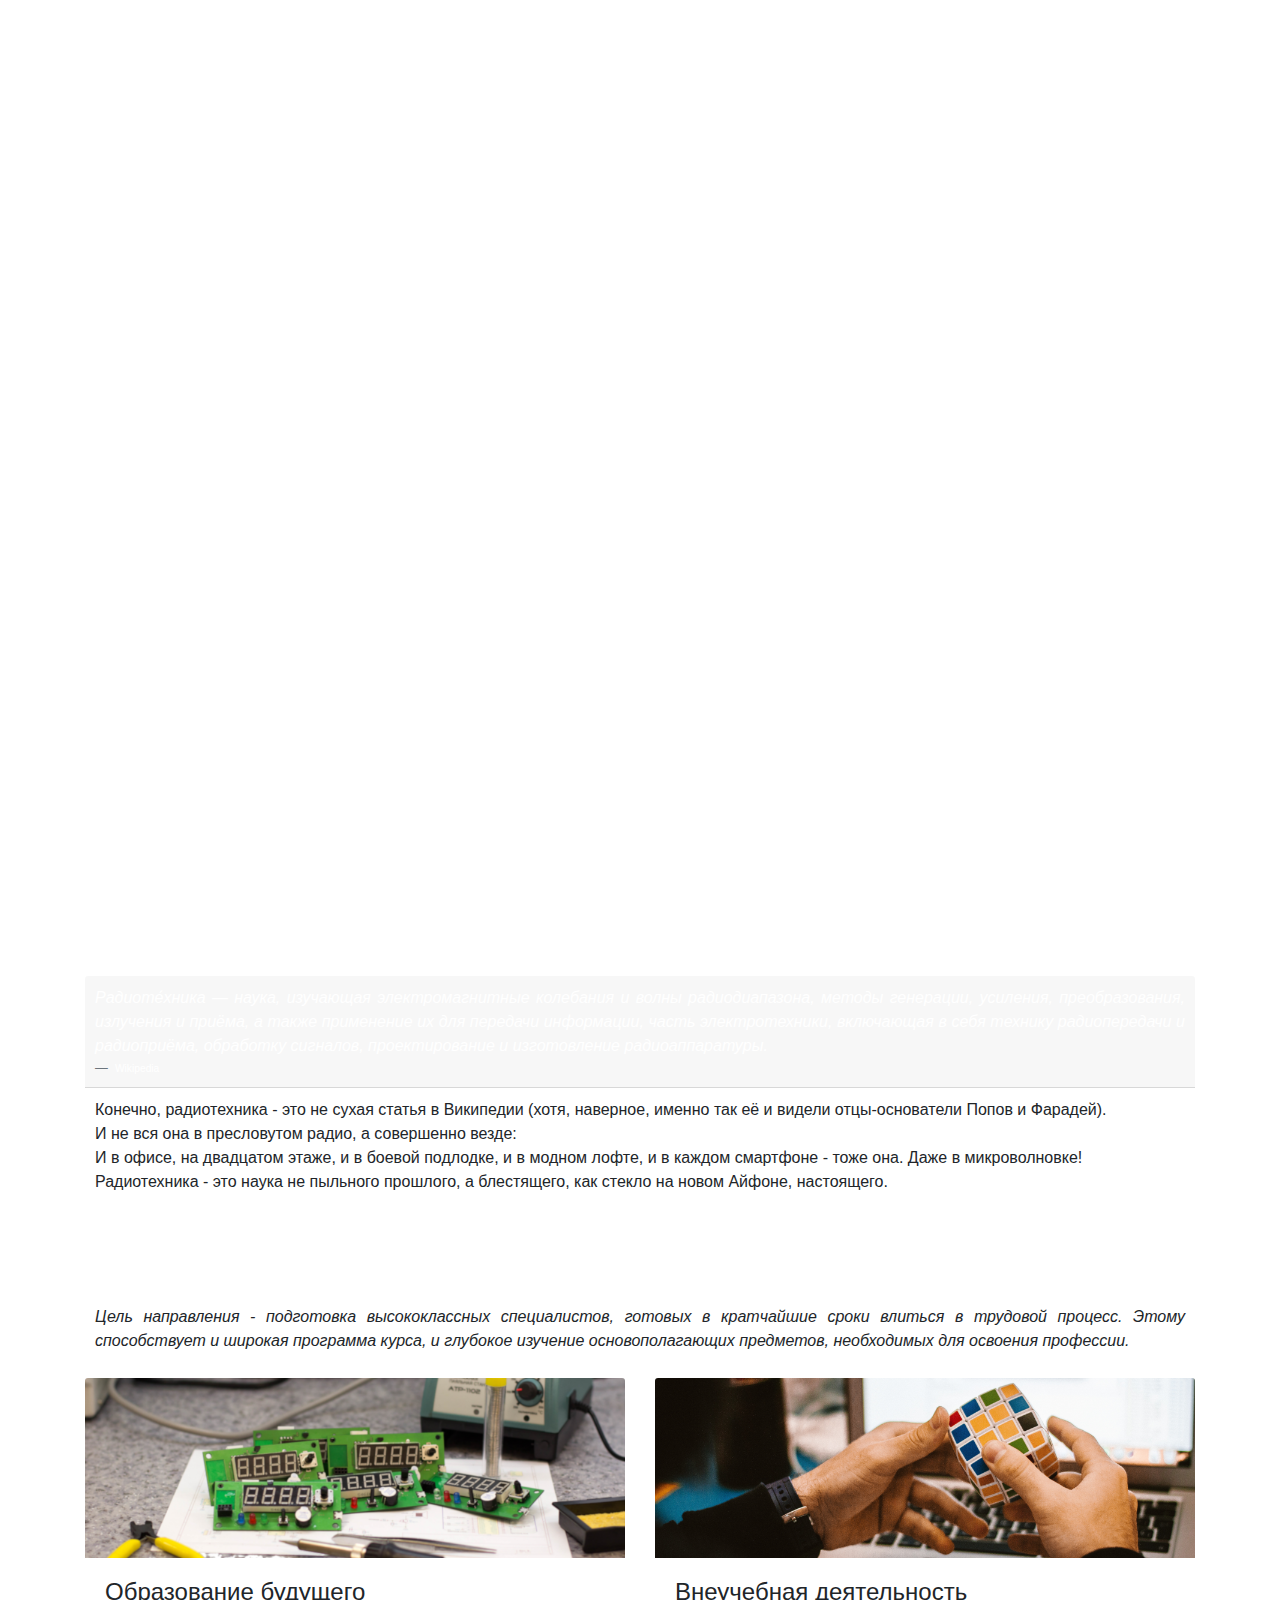
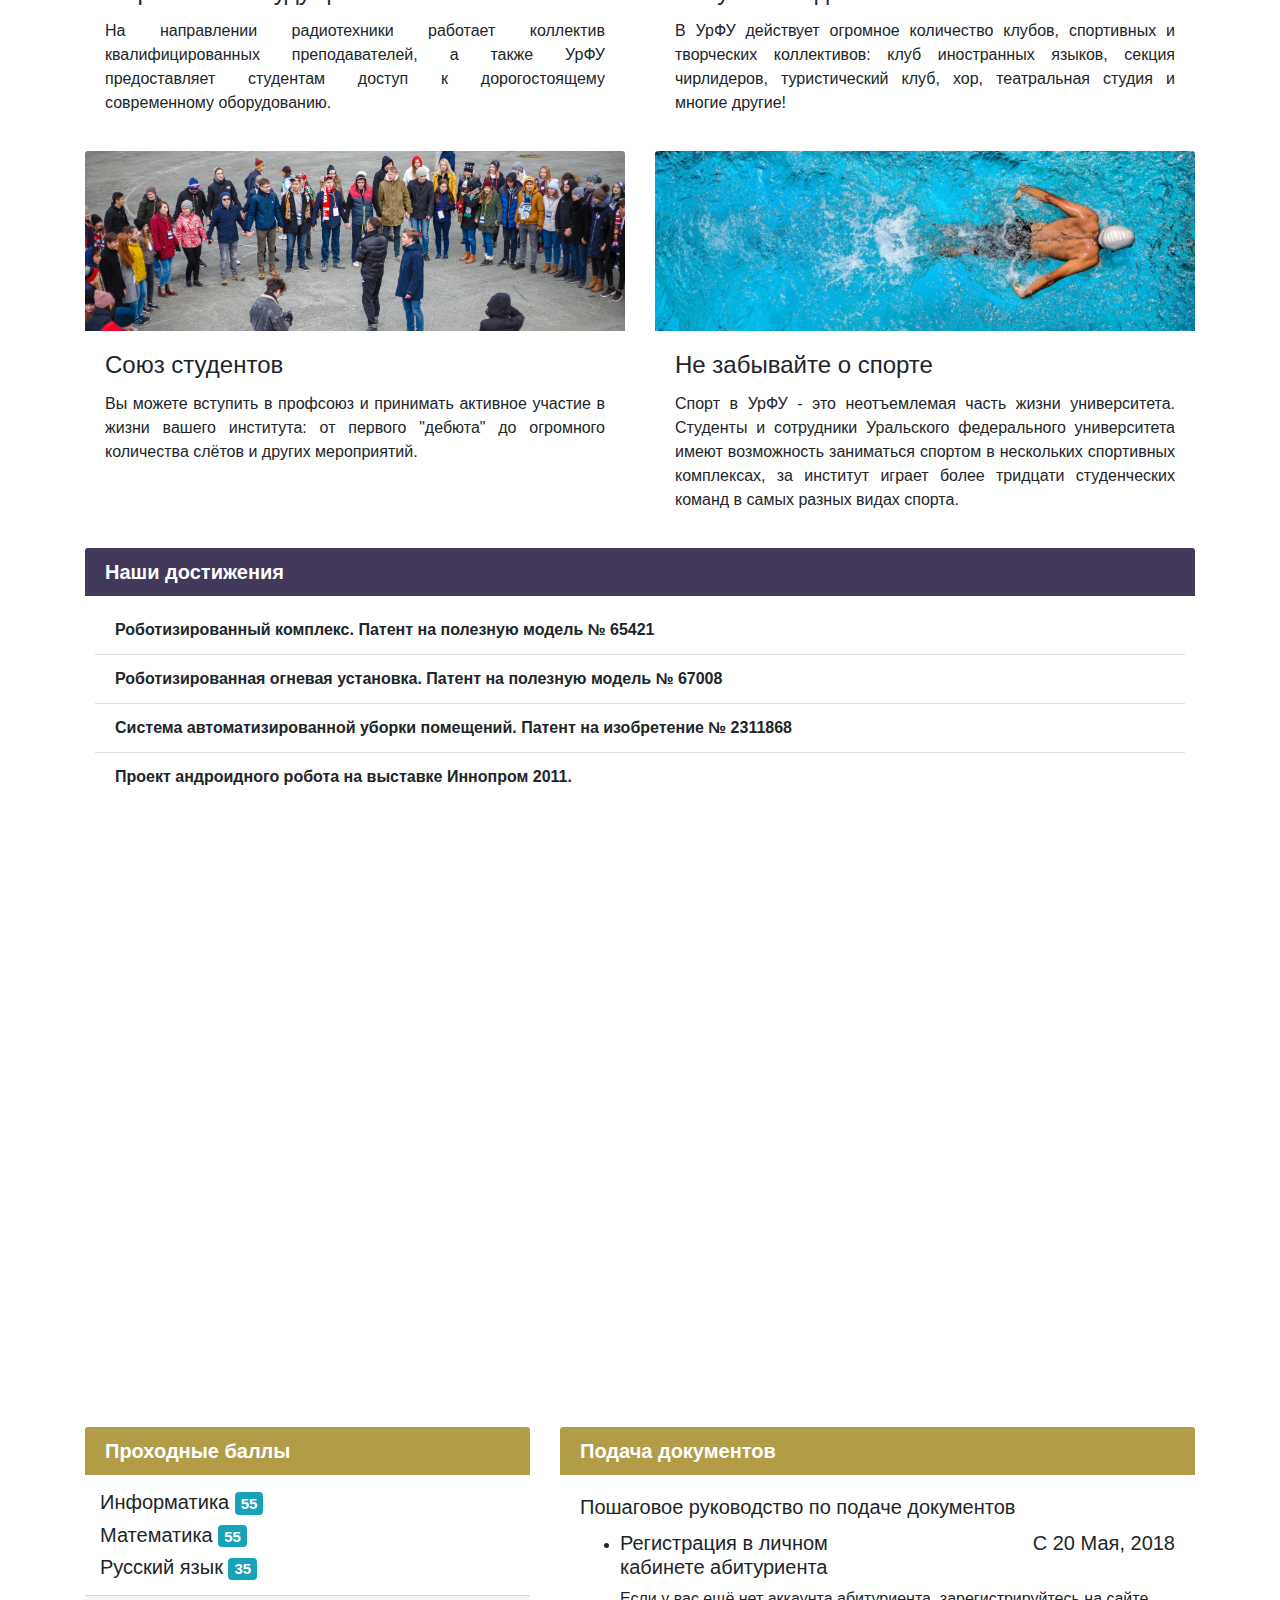
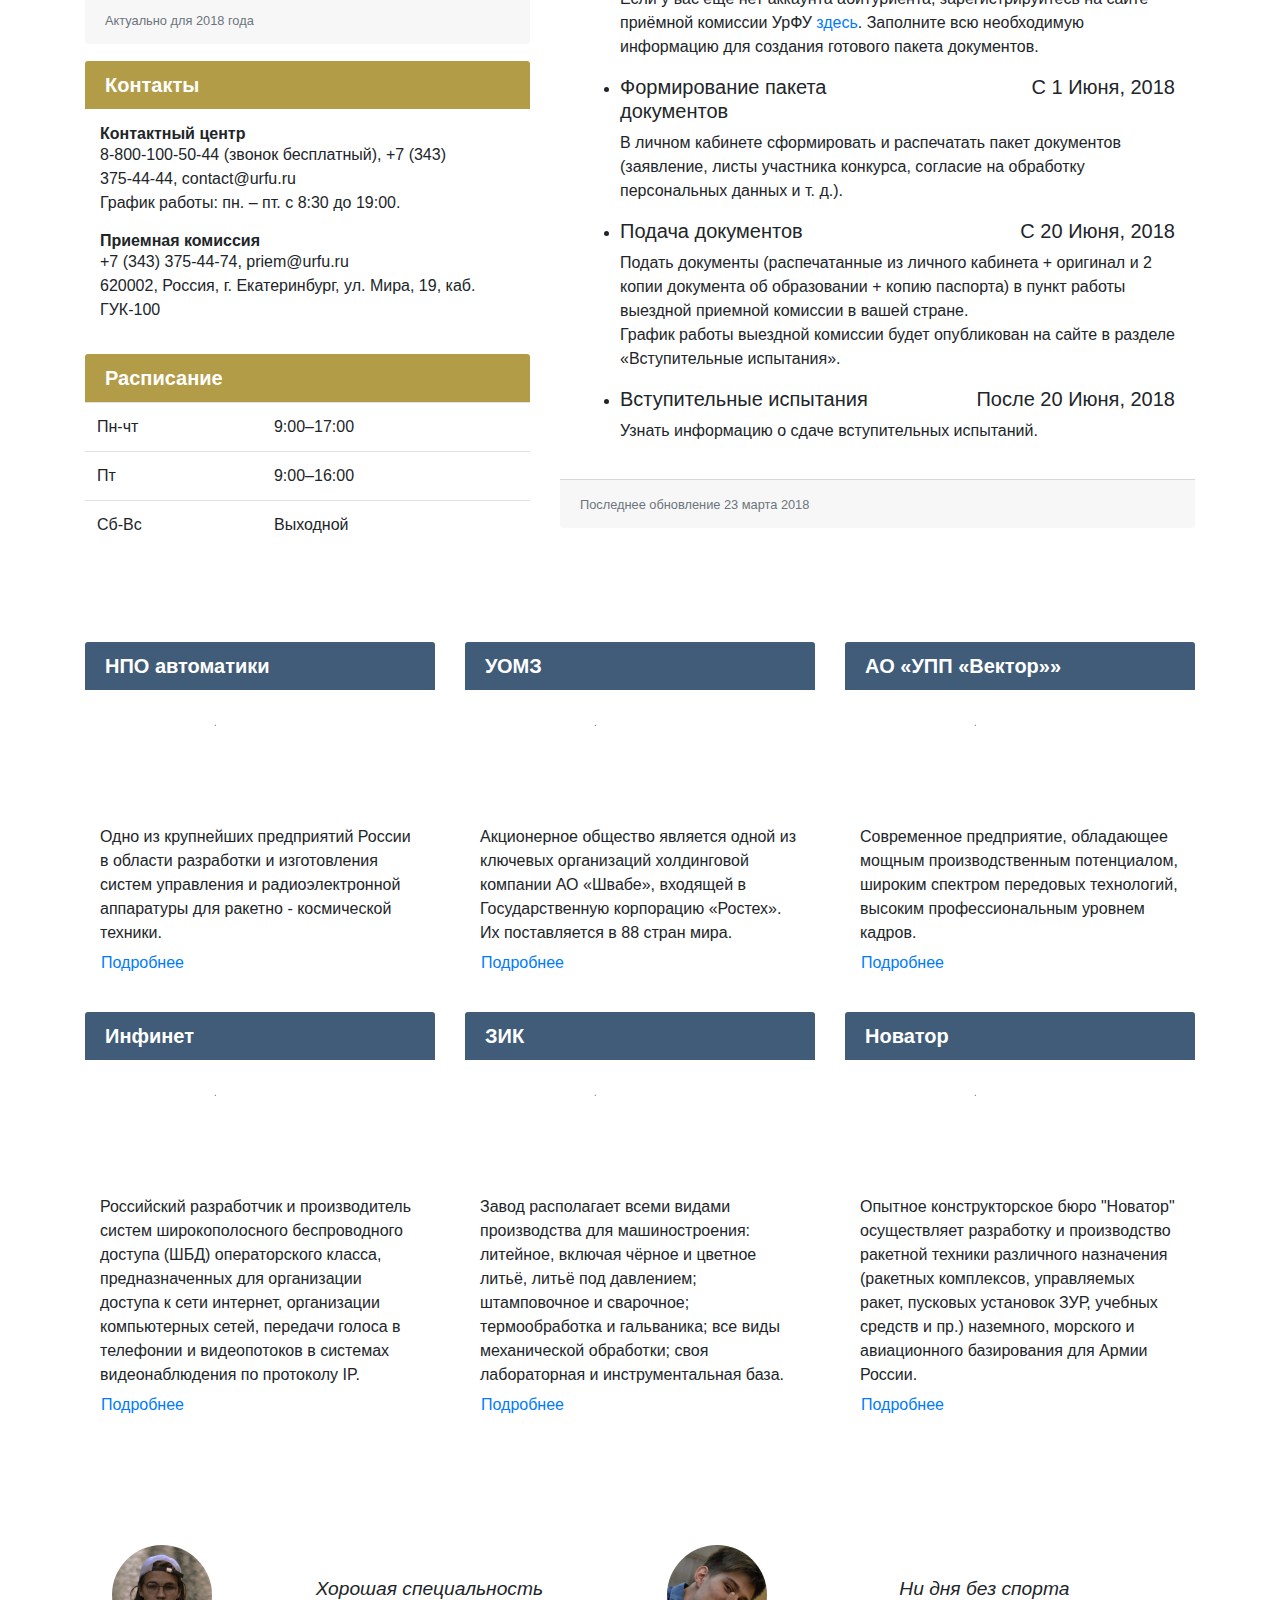
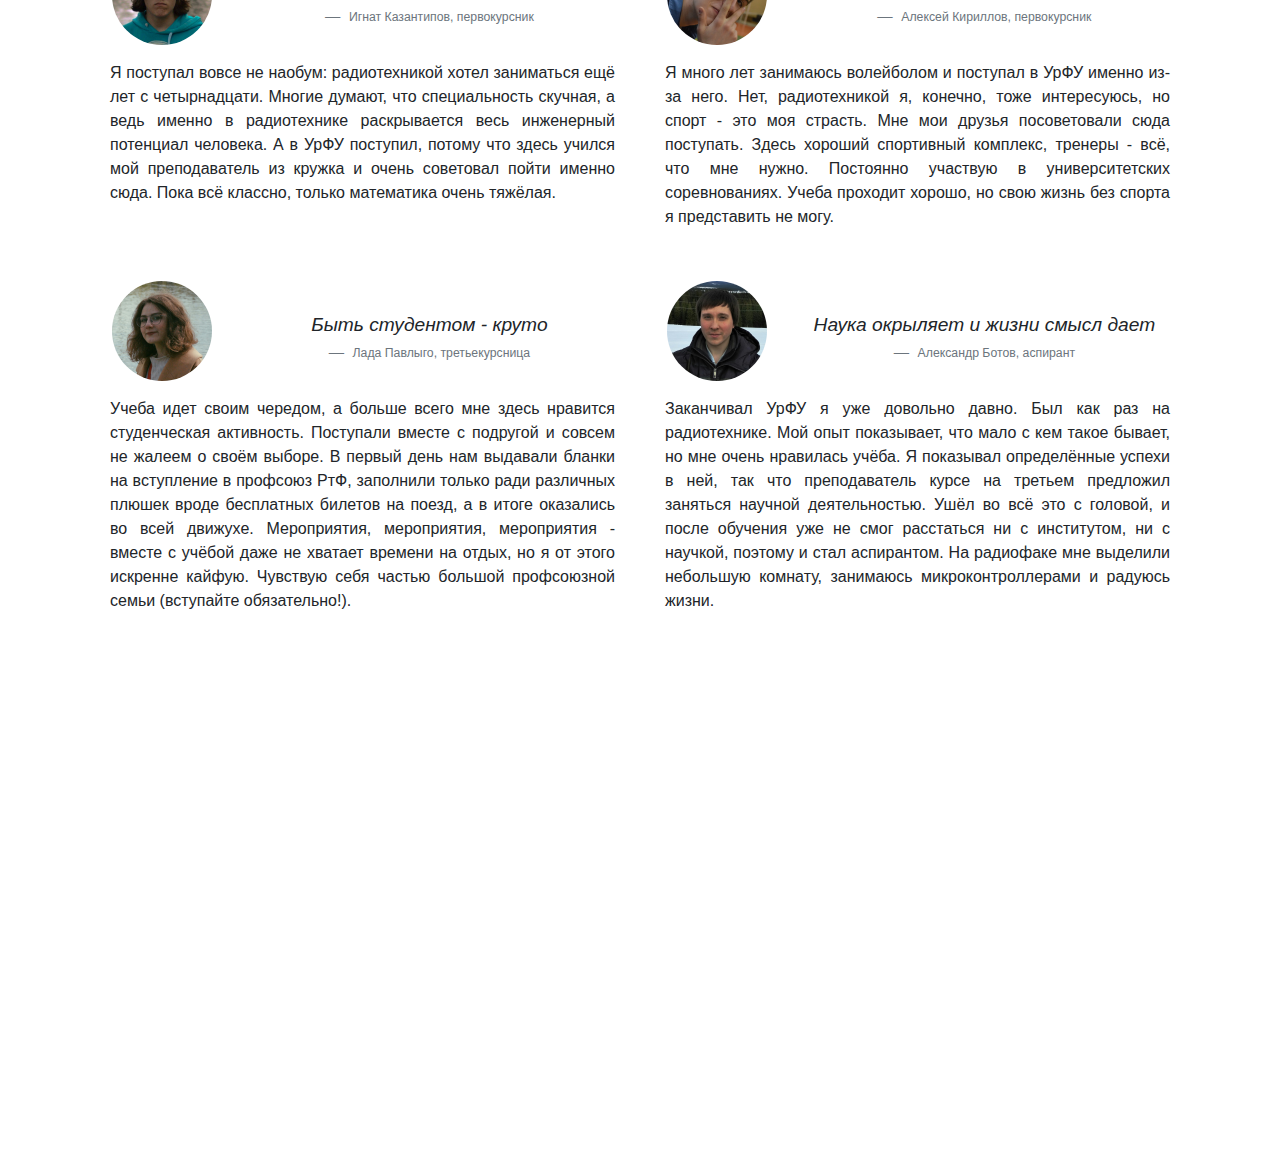
==== commit fd2b6109: "updated urfu and graduates, cards equal height" ====
--- a/index.html
+++ b/index.html
@@ -83,22 +83,6 @@
 </head>
 
 <body>
-
-    <!--<header class="black-circle parallax" style="min-height: 979px;">
-	<div class="inner">
-		<div class="ct-page_title">
-			<div class="inner">
-				<h1>
-					<span><img src="images/logo.png"/></span>
-				</h1>
-				<h2>
-					A major trend in web design is parallax scrolling, which involves the background moving at a slower rate to the foreground, creating a 3D effect as you scroll down the page.
-				</h2>
-			</div>
-		</div>
-	</div>
-</header> -->
-    <!-- class="ct-u-paddingBoth120" was inside section for padding-->
     
     <!--<section id="intro" style="background:transparent; min-height: 300px;"></section>
 
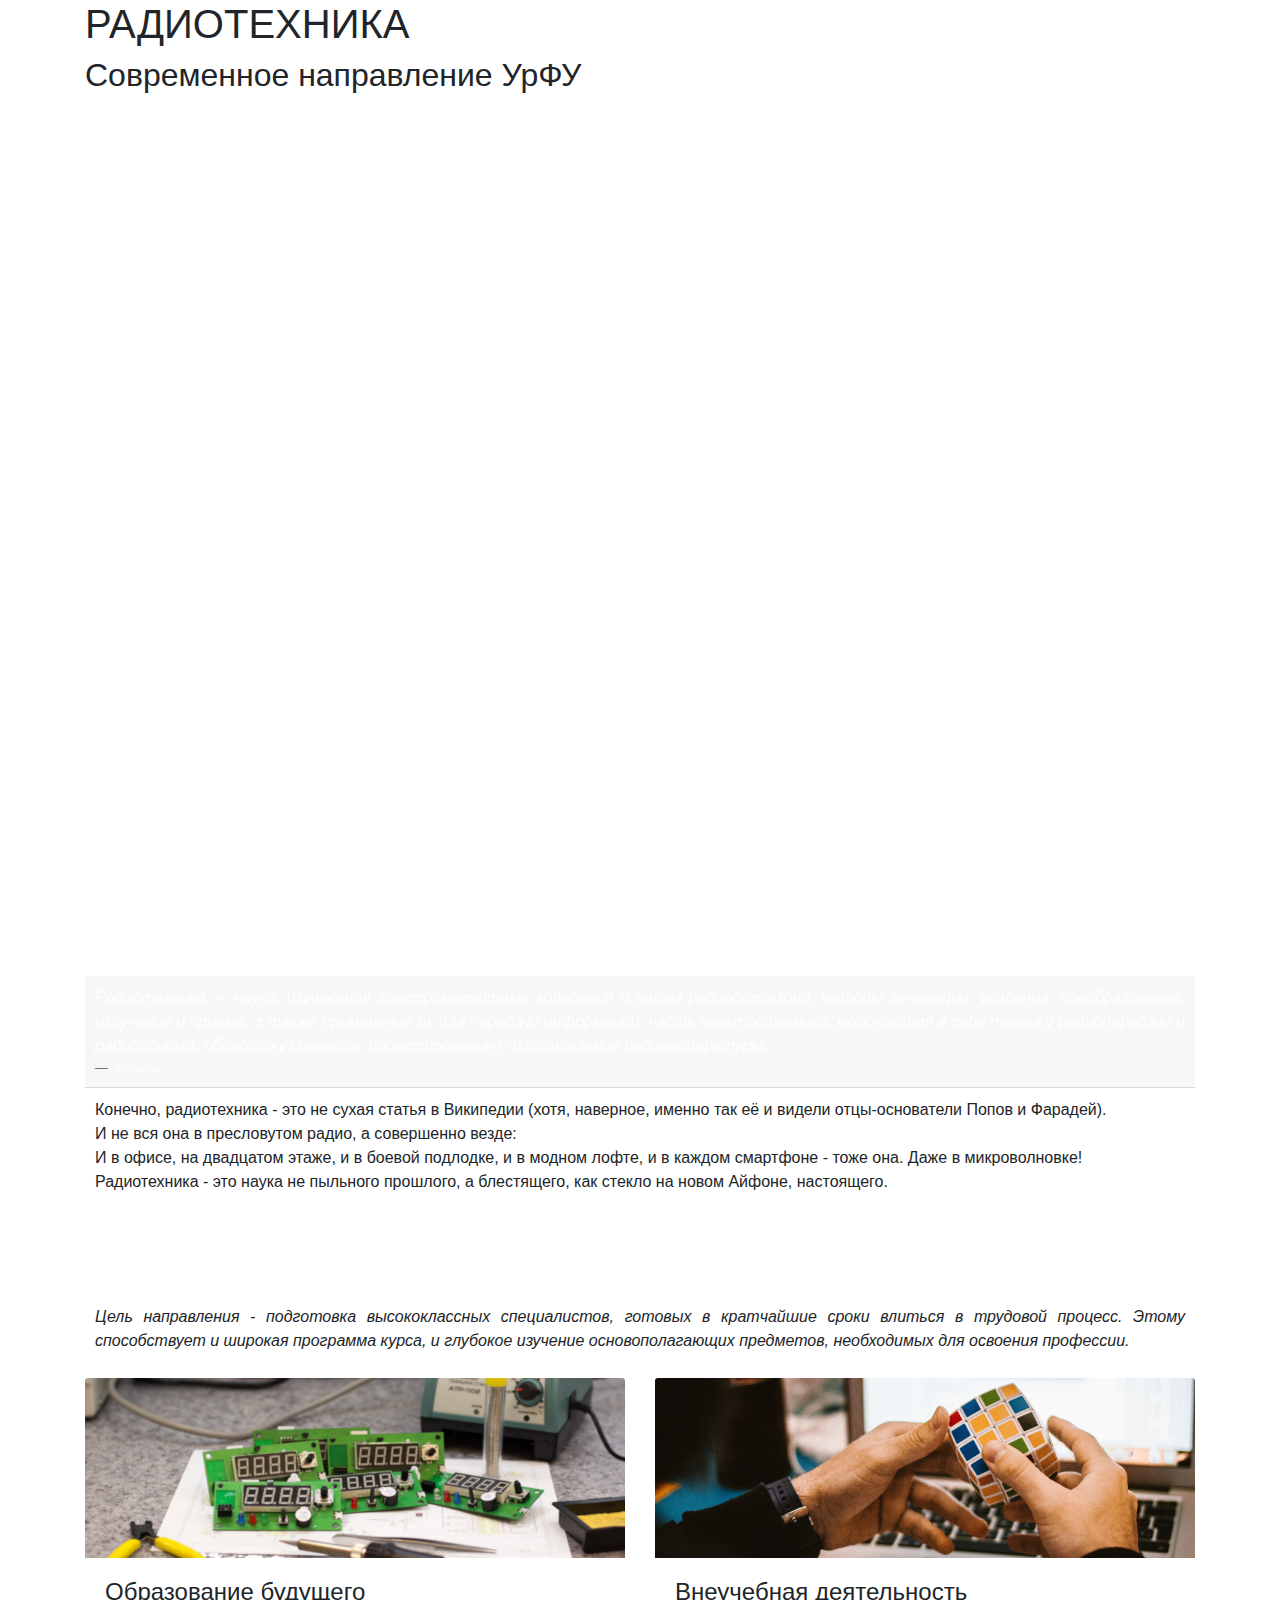
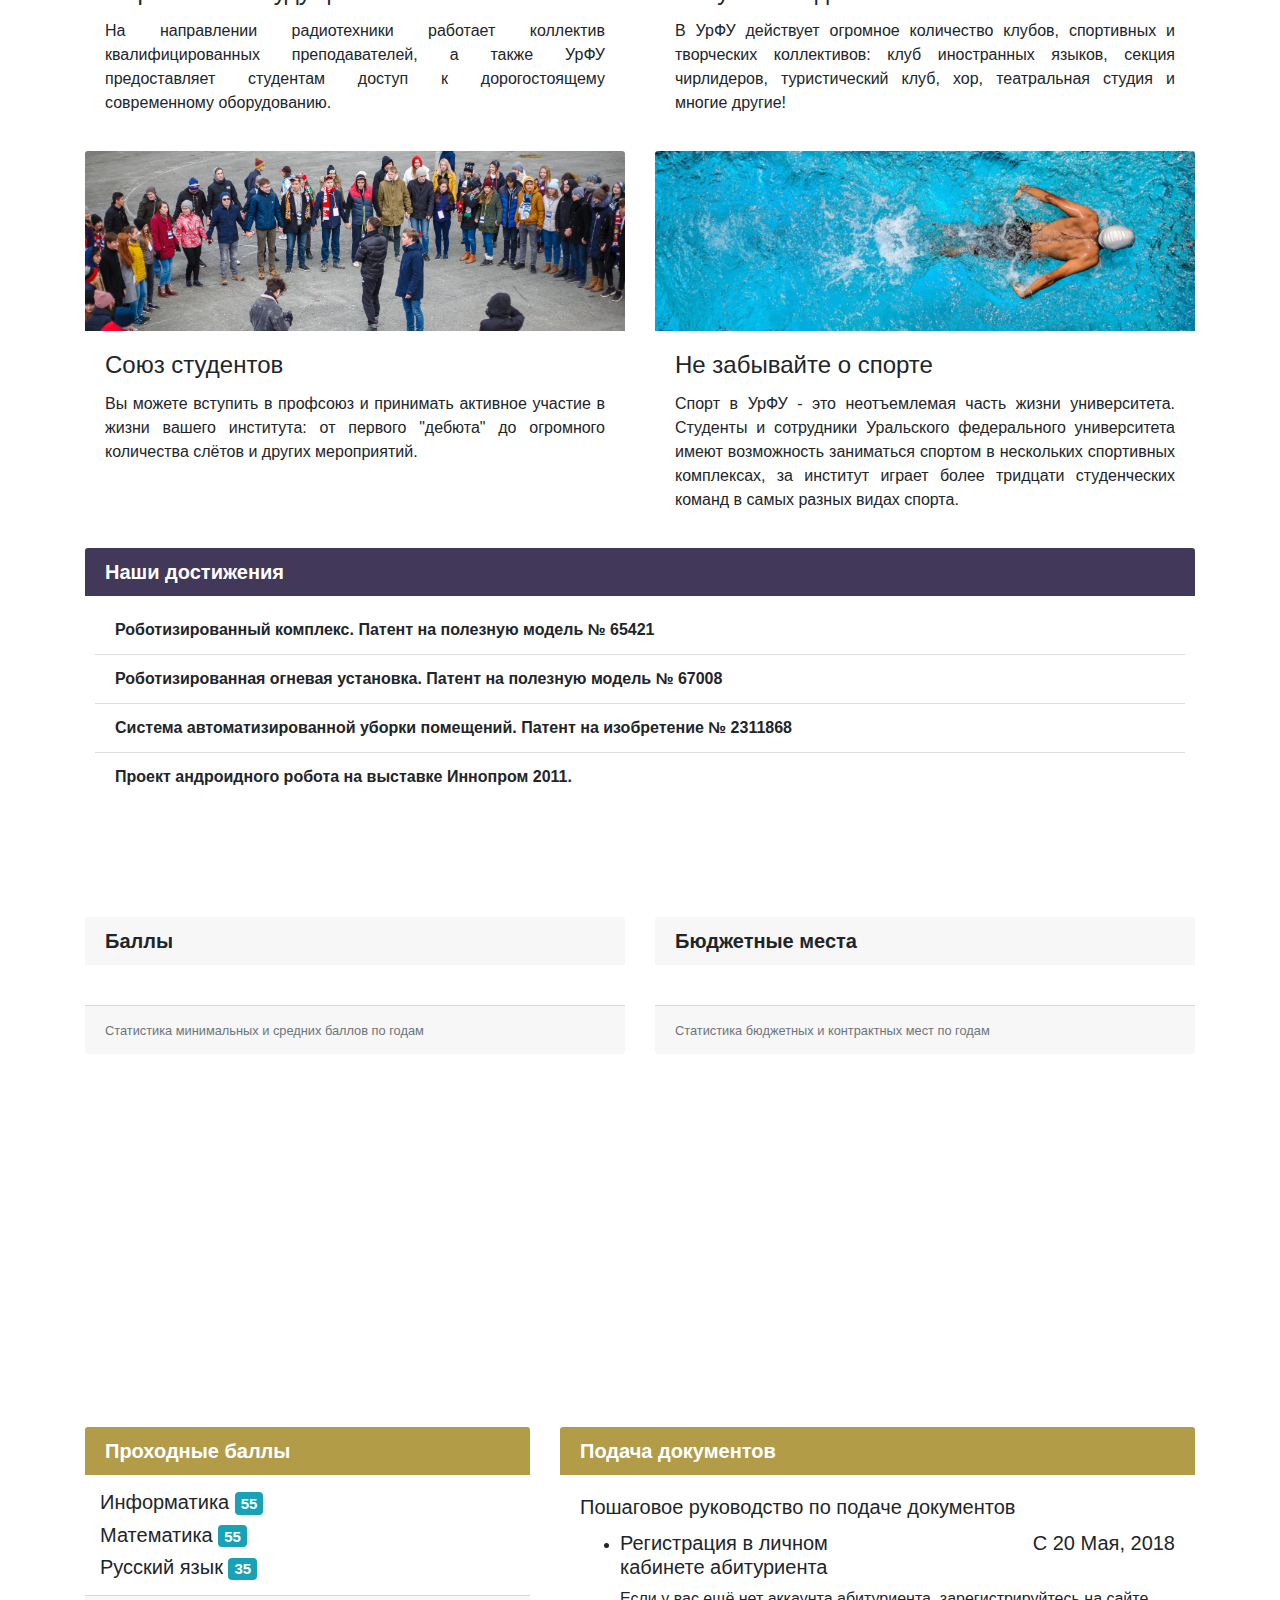
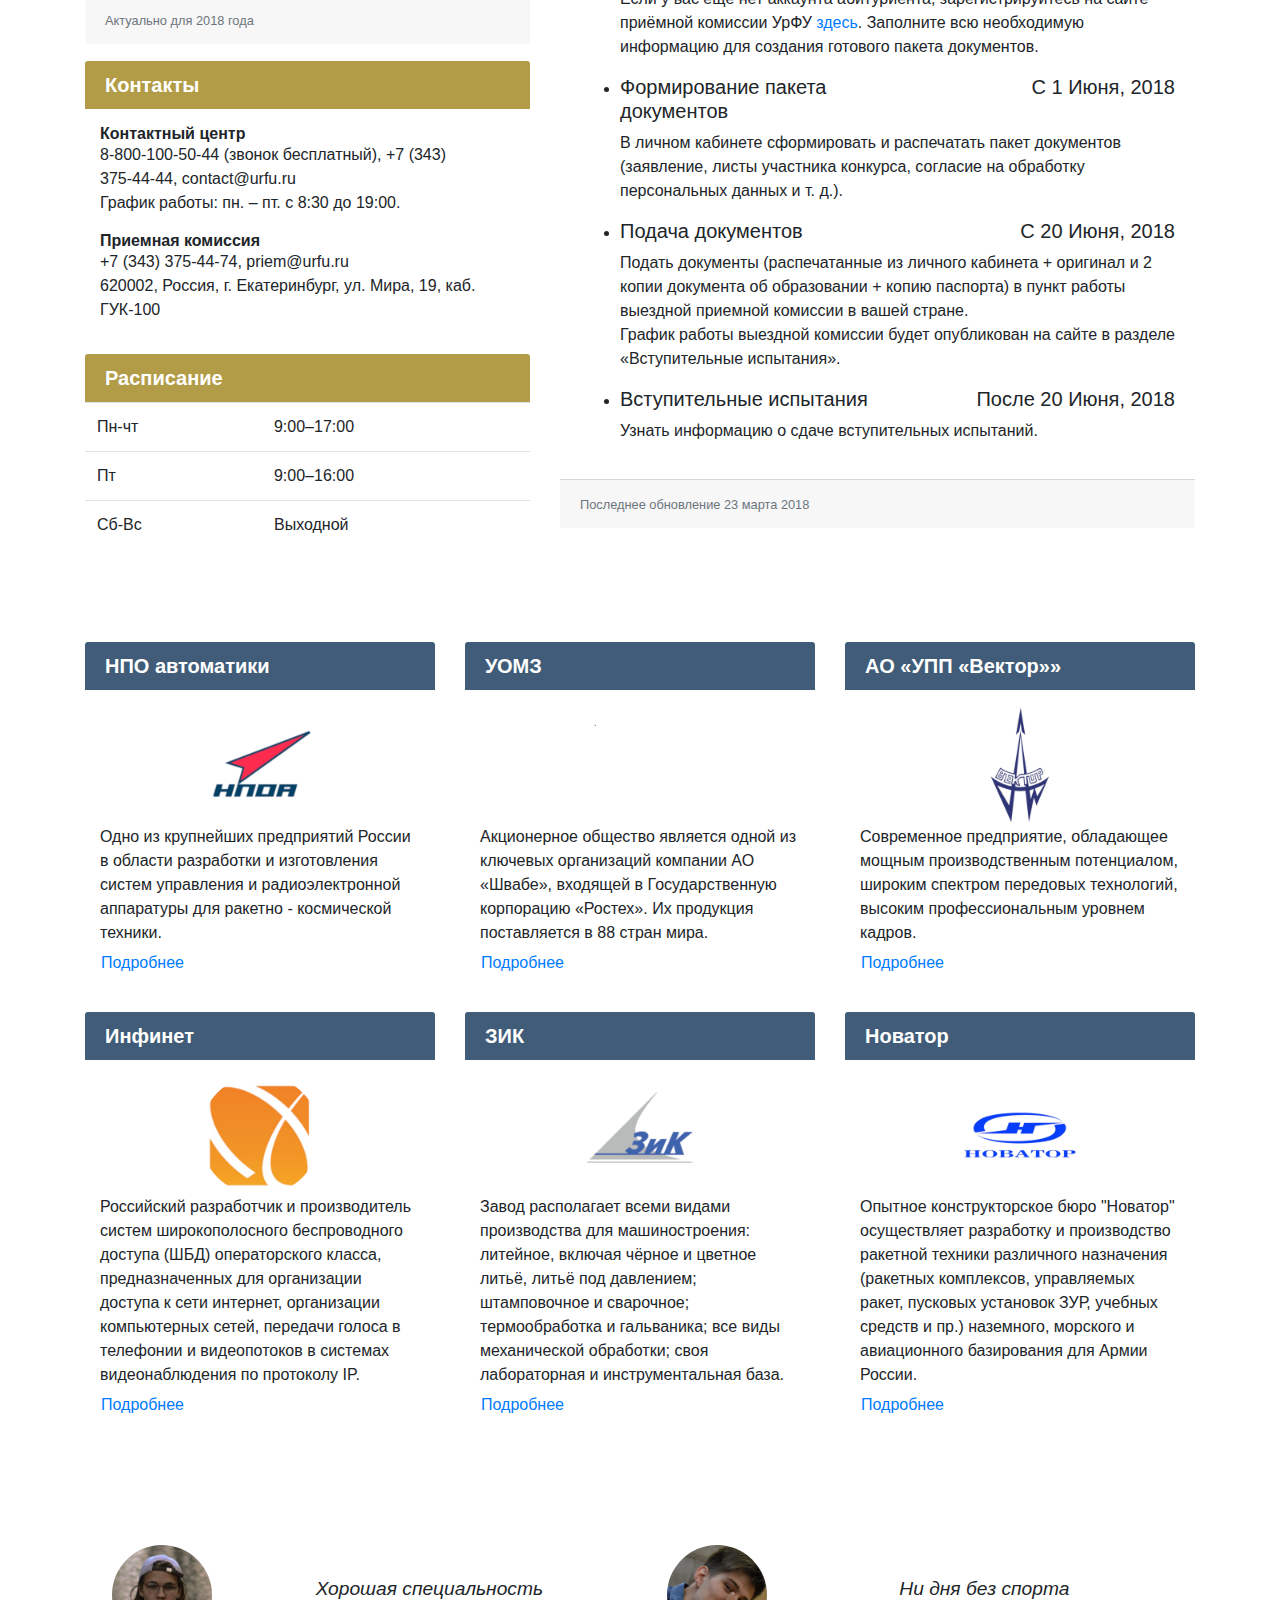
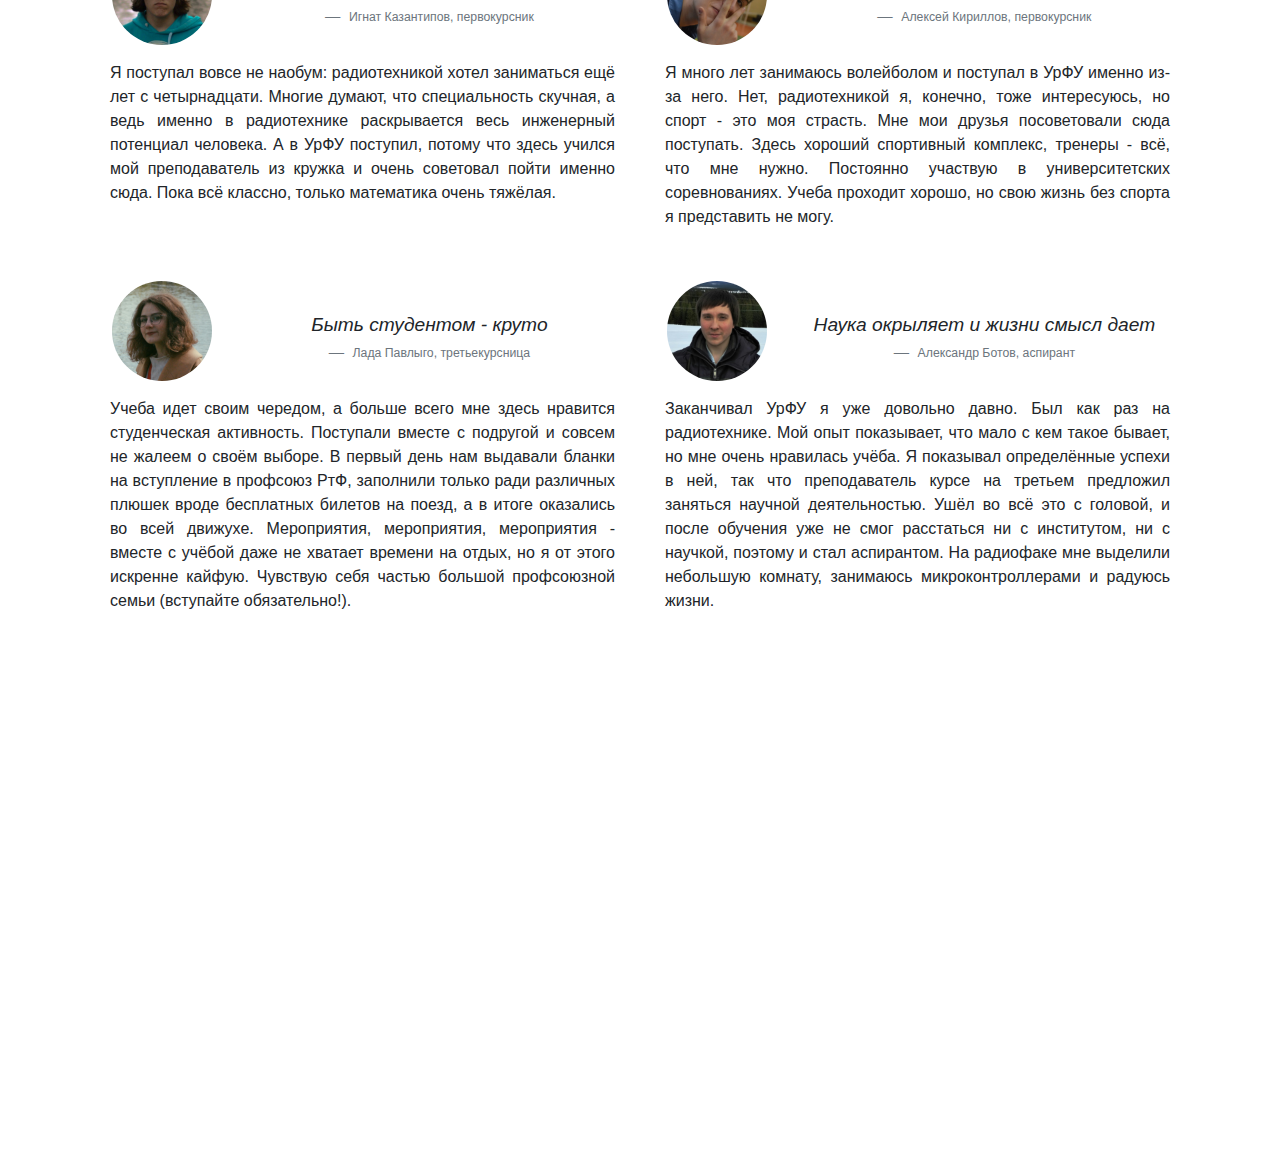
==== commit c8cf6fca: "updated urfu and graduates, cards equal height" ====
--- a/index.html
+++ b/index.html
@@ -18,36 +18,13 @@
     <!--- TODO some style from here belongs to admission campaign - SPLIT -->
     <style>
         :root {
-            /*--blue-green: #286763; statistics*/
             --yellow: #b39c47; /*admission campaign*/
-            /*best? --yellow: #c2a434; */
-            /*--yellow: #cbb46d;*/
-            
-        }
-        
-        body {
-            /*min-height:6000px;*/
         }
         
         .justify{
             text-align: justify;
             text-justify: inter-word;
         }
-        /*.card-deck .cw-30 {
-            flex: 1 0 30%;
-            max-width: 30%;
-        }
-        
-        .cw-30 {
-            background-color: transparent;
-            max-width: 30%;
-        }
-        
-        
-        .card-deck .cw-70 {
-            flex: 1 0 70%;
-            max-width: 70%;
-        } */
         
         .card-header.yellow-bg{
             background-color: var(--yellow);
@@ -61,9 +38,6 @@
             font-weight: bold;
             padding: 10px;     
         }
-        
-      
-
 </style>
 
     <script type="text/javascript" src="https://ajax.googleapis.com/ajax/libs/jquery/1.12.4/jquery.min.js"></script>
@@ -83,39 +57,23 @@
 </head>
 
 <body>
-    
+
     <!--<section id="intro" style="background:transparent; min-height: 300px;"></section>
-
     <section id="what_is_radio" style="background:transparent; min-height: 979px;"></section>
-
     <section id="radio_in_urfu" style="background:transparent; min-height: 300px;"></section>
-
     <section id="statistics" style="background:transparent; min-height:800px;"></section>
-
     <section id="admission_campaign" style="background:transparent; min-height: 979px;"></section>
-
     <section id="opportunities" style="background:transparent; min-height: 979px;"></section>
-
     <section id="graduates" style="background:transparent; min-height: 880px;"></section>
-
     <section id="contacts" style="background:transparent; min-height: 979px;"></section>-->
-    
     <section id="intro" style="background:transparent;"></section>
-
     <section id="what_is_radio" style="background:transparent;"></section>
-
     <section id="radio_in_urfu" style="background:transparent;"></section>
-
     <section id="statistics" style="background:transparent; "></section>
-
     <section id="admission_campaign" style="background:transparent;"></section>
-
     <section id="opportunities" style="background:transparent;"></section>
-
     <section id="graduates" style="background:transparent;"></section>
-
     <section id="contacts" style="background:transparent;"></section>
-
 
     <script type="text/javascript">
         $(document).ready(function() {
@@ -158,9 +116,6 @@
                 imageSrc: 'img/contacts.png'
             });
         });
-
     </script>
-
 </body>
-
-</html>
+</html>